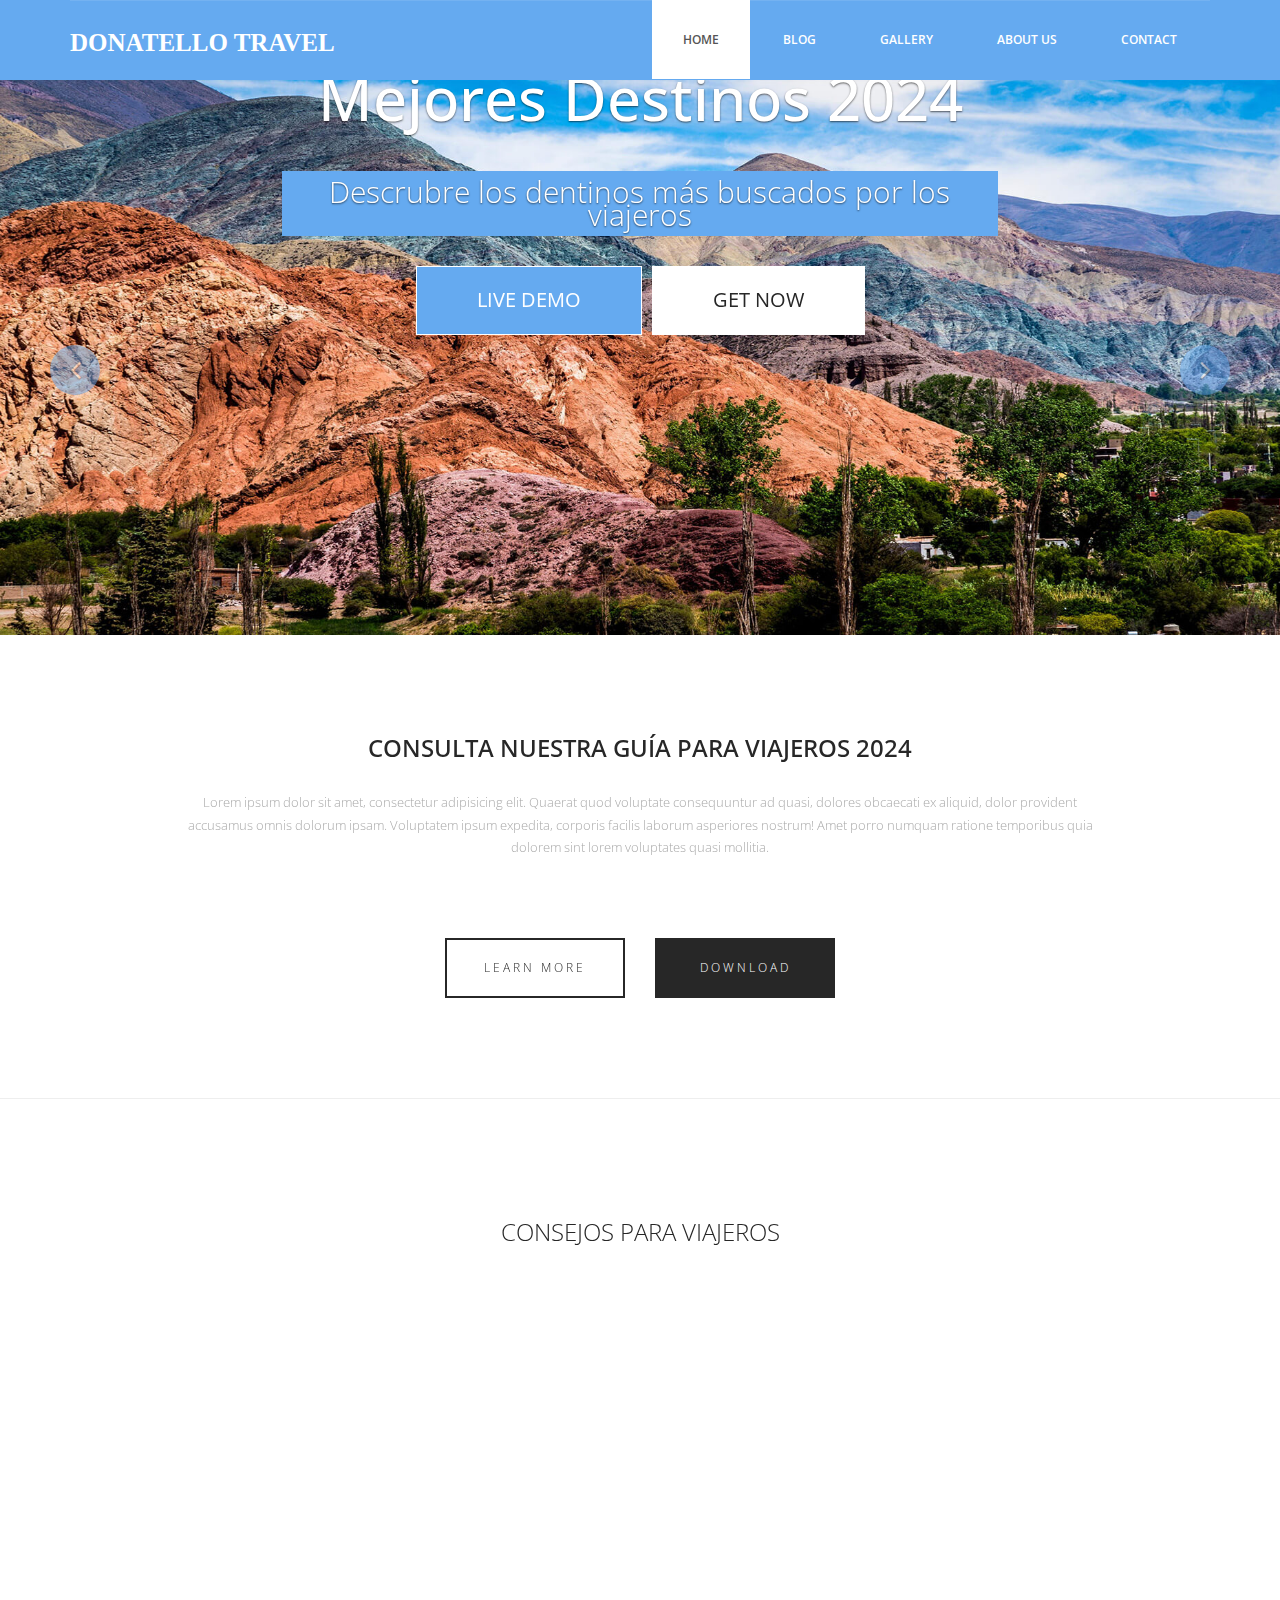
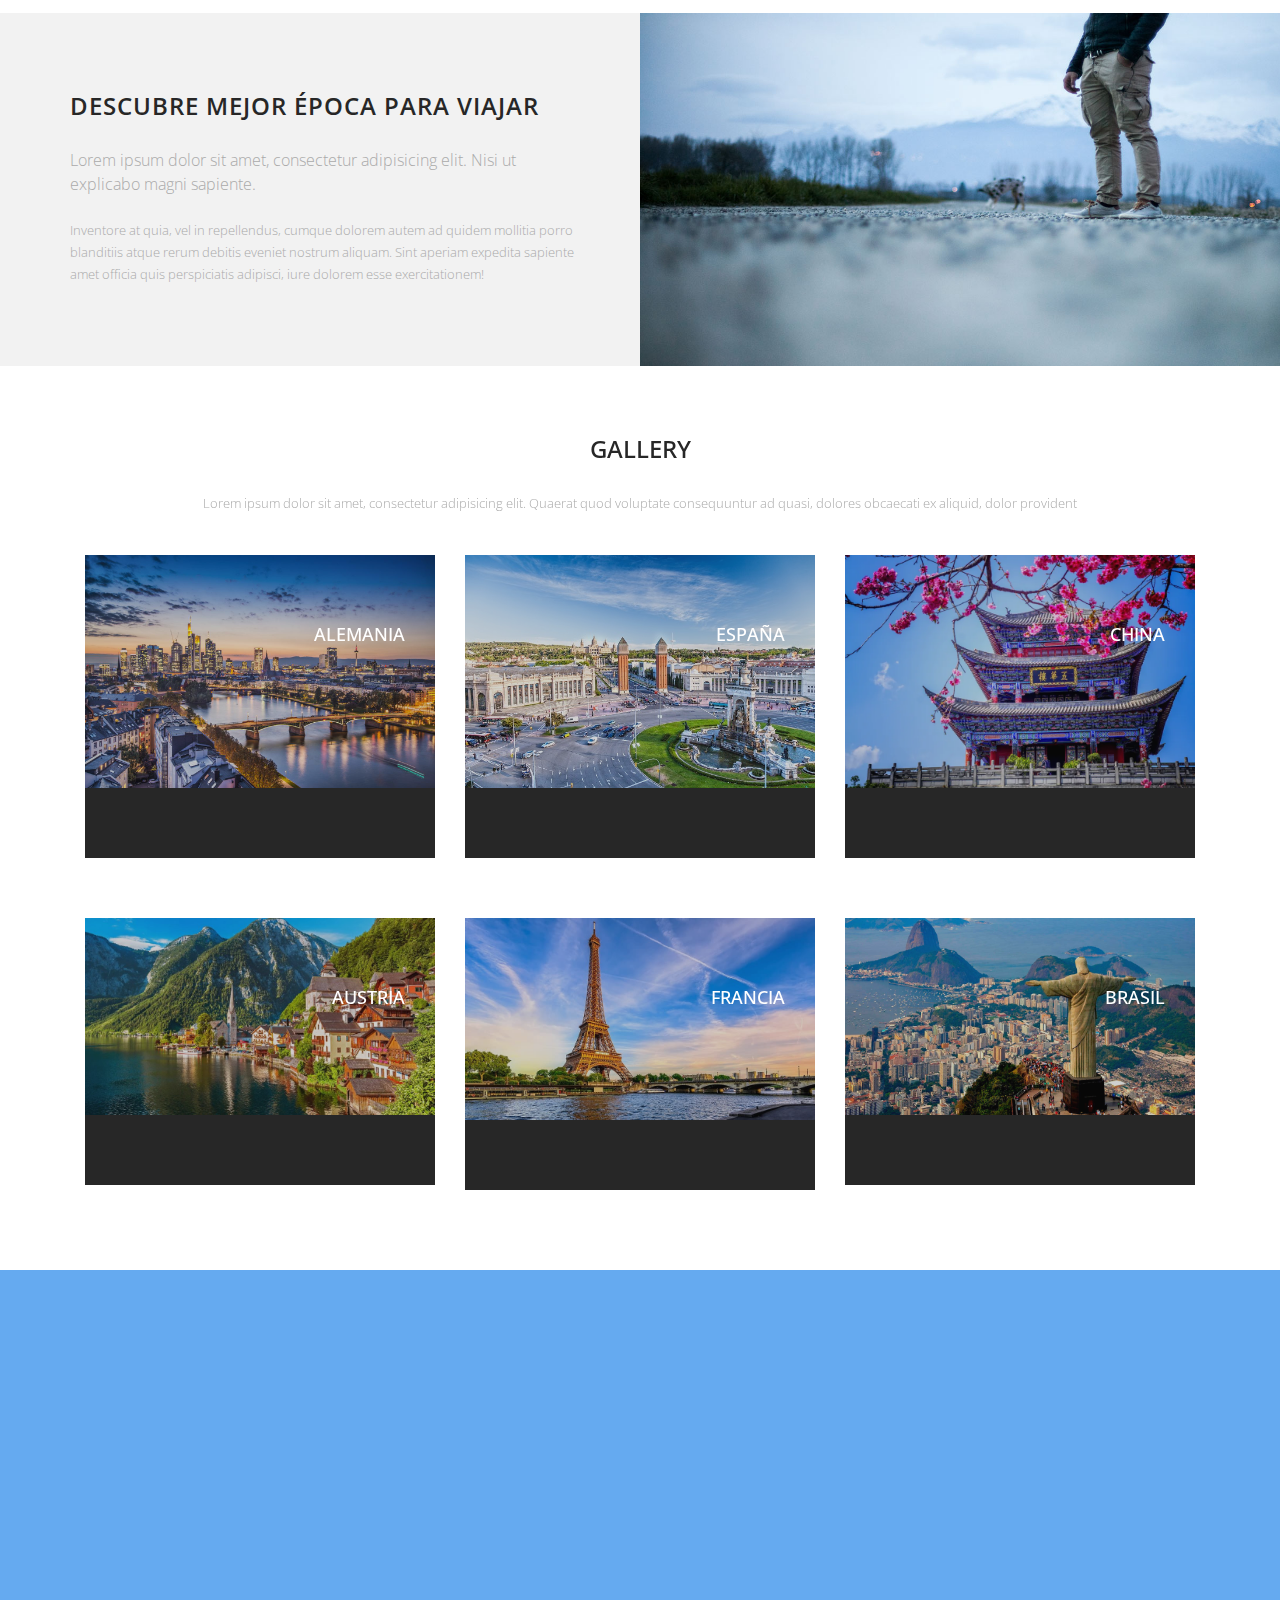
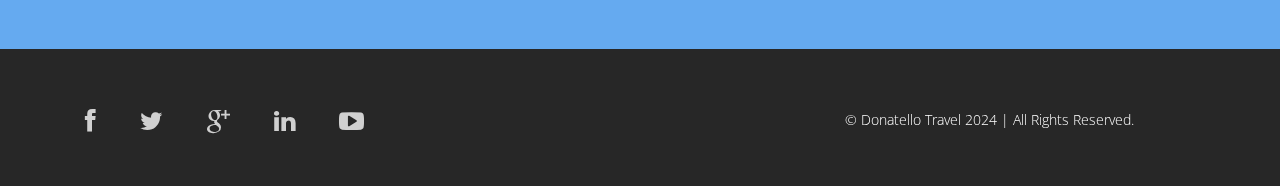
==== index.html @ 8e0e78d2 "subo proyecto" ====
<!DOCTYPE html>
<html lang="en">
  <head>
    <meta charset="utf-8">
    <meta http-equiv="X-UA-Compatible" content="IE=edge">
    <meta name="viewport" content="width=device-width, initial-scale=1">
    <!-- The above 3 meta tags *must* come first in the head; any other head content must come *after* these tags -->
    <title>Donatello Travel</title>

    <!-- Bootstrap -->
    <link href="css/bootstrap.min.css" rel="stylesheet">
	<link rel="stylesheet" href="css/font-awesome.min.css">
	<link rel="stylesheet" href="css/animate.css">
	<link href="css/animate.min.css" rel="stylesheet"> 
	<link href="css/style.css" rel="stylesheet" />	
    <!-- HTML5 shim and Respond.js for IE8 support of HTML5 elements and media queries -->
    <!-- WARNING: Respond.js doesn't work if you view the page via file:// -->
    <!--[if lt IE 9]>
    <script src="https://oss.maxcdn.com/html5shiv/3.7.2/html5shiv.min.js"></script>
    <script src="https://oss.maxcdn.com/respond/1.4.2/respond.min.js"></script>
    <![endif]-->
  </head>
  <body>	
	<header id="header">
        <nav class="navbar navbar-default navbar-static-top" role="banner">
            <div class="container">
                <div class="navbar-header">
                    <button type="button" class="navbar-toggle" data-toggle="collapse" data-target=".navbar-collapse">
                        <span class="sr-only">Toggle navigation</span>
                        <span class="icon-bar"></span>
                        <span class="icon-bar"></span>
                        <span class="icon-bar"></span>
                    </button>
                   <div class="navbar-brand">
						<a href="index.html"><h1>Donatello Travel</h1></a>
					</div>
                </div>				
                <div class="navbar-collapse collapse">							
					<div class="menu">
						<ul class="nav nav-tabs" role="tablist">
							<li role="presentation"><a href="index.html" class="active">Home</a></li>
							<li role="presentation"><a href="services.html">Blog</a></li>
							<li role="presentation"><a href="gallery.html">Gallery</a></li>
							<li role="presentation"><a href="about.html">About Us</a></li>
							<li role="presentation"><a href="contact.html">Contact</a></li>						
						</ul>
					</div>
				</div>		
            </div><!--/.container-->
        </nav><!--/nav-->		
    </header><!--/header-->	
	
	<div class="slider">		
		<div id="about-slider">
			<div id="carousel-slider" class="carousel slide" data-ride="carousel">
				<!-- Indicators -->
				<ol class="carousel-indicators visible-xs">
					<li data-target="#carousel-slider" data-slide-to="0" class="active"></li>
					<li data-target="#carousel-slider" data-slide-to="1"></li>
					<li data-target="#carousel-slider" data-slide-to="2"></li>
				</ol>

				<div class="carousel-inner">
					<div class="item active">						
						<img src="img/noroeste.jpg" class="img-responsive" alt=""> 
						<div class="carousel-caption">
							<div class="wow fadeInUp" data-wow-offset="0" data-wow-delay="0.3s">								
								<h2><span>Mejores Destinos 2024</span></h2>
							</div>
							<div class="col-md-10 col-md-offset-1">
								<div class="wow fadeInUp" data-wow-offset="0" data-wow-delay="0.6s">								
									<p>Descrubre los dentinos más buscados por los viajeros</p>
								</div>
							</div>
							<div class="wow fadeInUp" data-wow-offset="0" data-wow-delay="0.9s">								
								<form class="form-inline">
									<div class="form-group">
										<button type="livedemo" name="Live Demo" class="btn btn-primary btn-lg" required="required">Live Demo</button>
									</div>
									<div class="form-group">
										<button type="getnow" name="Get Now" class="btn btn-primary btn-lg" required="required">Get Now</button>
									</div>
								</form>
							</div>
						</div>
				    </div>
			
				    <div class="item">
						<img src="img/patagonia.jpg" class="img-responsive" alt=""> 
						<div class="carousel-caption">
							<div class="wow fadeInUp" data-wow-offset="0" data-wow-delay="1.0s">								
								<h2>Descubre Nuevas Aventuras</h2>
							</div>
							<div class="col-md-10 col-md-offset-1">
								<div class="wow fadeInUp" data-wow-offset="0" data-wow-delay="0.6s">								
									<p>Suma nuevas experiencias en este 2024</p>
								</div>
							</div>
							<div class="wow fadeInUp" data-wow-offset="0" data-wow-delay="1.6s">								
								<form class="form-inline">
									<div class="form-group">
										<button type="livedemo" name="purchase" class="btn btn-primary btn-lg" required="required">Live Demo</button>
									</div>
									<div class="form-group">
										<button type="getnow" name="subscribe" class="btn btn-primary btn-lg" required="required">Get Now</button>
									</div>
								</form>
							</div>
						</div>
				    </div> 
				    <div class="item">
						<img src="img/mesopotamia.jpg" class="img-responsive" alt=""> 
						<div class="carousel-caption">
							<div class="wow fadeInUp" data-wow-offset="0" data-wow-delay="0.3s">								
								<h2>Pasajes Baratos</h2>
							</div>
							<div class="col-md-10 col-md-offset-1">
								<div class="wow fadeInUp" data-wow-offset="0" data-wow-delay="0.6s">								
									<p>Encuentra los pasajes más baratos</p>
								</div>
							</div>
							<div class="wow fadeInUp" data-wow-offset="0" data-wow-delay="0.9s">								
								<form class="form-inline">
									<div class="form-group">
										<button type="livedemo" name="purchase" class="btn btn-primary btn-lg" required="required">Live Demo</button>
									</div>
									<div class="form-group">
										<button type="getnow" name="subscribe" class="btn btn-primary btn-lg" required="required">Get Now</button>
									</div>
								</form>
							</div>
						</div>
				    </div> 
				</div>
				
				<a class="left carousel-control hidden-xs" href="#carousel-slider" data-slide="prev">
					<i class="fa fa-angle-left"></i> 
				</a>
				
				<a class=" right carousel-control hidden-xs"href="#carousel-slider" data-slide="next">
					<i class="fa fa-angle-right"></i> 
				</a>
			</div> <!--/#carousel-slider-->
		</div><!--/#about-slider-->
	</div><!--/#slider-->
	
	<div class="about">
		<div class="container">
			<div class="text-center">
				<h2>Consulta nuestra Guía para viajeros 2024</h2>
				<div class="col-md-10 col-md-offset-1">
					<p>Lorem ipsum dolor sit amet, consectetur adipisicing elit. Quaerat quod voluptate consequuntur ad quasi, 
					dolores obcaecati ex aliquid, dolor provident accusamus omnis dolorum ipsam. Voluptatem ipsum expedita, corporis facilis laborum asperiores nostrum! 
					Amet porro numquam ratione temporibus quia dolorem sint lorem voluptates quasi mollitia.</p>
				</div>
		
				<div class="col-md-6 col-sm-6 col-xs-6">
					<div class="btn-gamp"><a href="#">Learn More</a></div>
				</div>
				<div class="col-md-6 col-sm-6 col-xs-6">
					<div class="gamp-btn"><a href="#">download</a></div>
				</div>
				
			</div>	
		</div>			
	</div>
	<hr>
	
	<div class="services">
		<div class="container">
			<div class="text-center">
				<h2>Consejos para Viajeros</h2>
			</div>
			<div class="col-md-3 wow fadeInDown" data-wow-duration="1000ms" data-wow-delay="300ms">
				<i class="fa fa-heart-o"></i>
				<h3>Cómo Viajar Barato</h3>
				<p>Lorem ipsum dolor sit amet, consectetur adipisicing elit. Nostrum nam numquam voluptates cumque inventore, quibusdam corporis consequatur amet.</p>
			</div>
			<div class="col-md-3 wow fadeInDown" data-wow-duration="1000ms" data-wow-delay="600ms">
				<i class="fa fa-cloud"></i>
				<h3>Organizar Mi Viaje</h3>
				<p>Lorem ipsum dolor sit amet, consectetur adipisicing elit. Nostrum nam numquam voluptates cumque inventore, quibusdam corporis consequatur amet.</p>
			</div>
			<div class="col-md-3 wow fadeInDown" data-wow-duration="1000ms" data-wow-delay="900ms">
				<i class="fa fa-book"></i>	
				<h3>Pasajes Baratos 2024</h3>
				<p>Lorem ipsum dolor sit amet, consectetur adipisicing elit. Nostrum nam numquam voluptates cumque inventore, quibusdam corporis consequatur amet.</p>
			</div>
			<div class="col-md-3 wow fadeInDown" data-wow-duration="1000ms" data-wow-delay="1200ms">
				<i class="fa fa-gear"></i>	
				<h3>Destinos Más Buscados</h3>
				<p>Lorem ipsum dolor sit amet, consectetur adipisicing elit. Nostrum nam numquam voluptates cumque inventore, quibusdam corporis consequatur amet.</p>
			</div>
		</div>			
	</div>
	
	<section class="action">
		<div class="container">
			<div class="left-text hidden-xs">
				<h4>Descubre mejor época para viajar</h4>
				<p><em>Lorem ipsum dolor sit amet, consectetur adipisicing elit. Nisi ut explicabo magni sapiente.</em><br><br>Inventore at quia, vel in repellendus, cumque dolorem autem ad quidem mollitia porro blanditiis atque rerum debitis eveniet nostrum aliquam. Sint aperiam expedita sapiente amet officia quis perspiciatis adipisci, iure dolorem esse exercitationem!</p>
			</div>
			<div class="right-image hidden-xs"></div>
		</div>
	</section>
	
	<div class="gallery">
		<div class="text-center">
			<h2>Gallery</h2>
			<p>Lorem ipsum dolor sit amet, consectetur adipisicing elit. Quaerat quod voluptate consequuntur ad quasi, dolores obcaecati ex aliquid, dolor provident </p>
		</div>
		<div class="container">		
			<div class="col-md-4">
				<figure class="effect-marley">
					<img src="img/alemania.jpg" alt="" class="img-responsive"/>
					<figcaption>
						<h4>Alemania</h4>
						<p>Lorem ipsum dolor sit amet, consectetur adipisicing elit.</p>				
					</figcaption>			
				</figure>
			</div>
			<div class="col-md-4">
				<figure class="effect-marley">
					<img src="img/españa.jpeg" alt="" class="img-responsive"/>
					<figcaption>
						<h4>España</h4>
						<p>Lorem ipsum dolor sit amet, consectetur adipisicing elit.</p>				
					</figcaption>			
				</figure>
			</div>
			<div class="col-md-4">
				<figure class="effect-marley">
					<img src="img/china.jpg" alt="" class="img-responsive"/>
					<figcaption>
						<h4>China</h4>
						<p>Lorem ipsum dolor sit amet, consectetur adipisicing elit.</p>				
					</figcaption>			
				</figure>
			</div>
		</div>
		
		<div class="container">
			<div class="col-md-4">
				<figure class="effect-marley">
					<img src="img/austria.jpg" alt="" class="img-responsive"/>
					<figcaption>
						<h4>Austria</h4>
						<p>Lorem ipsum dolor sit amet, consectetur adipisicing elit.</p>				
					</figcaption>			
				</figure>
			</div>
			<div class="col-md-4">
				<figure class="effect-marley">
					<img src="img/francia.jpg" alt="" class="img-responsive"/>
					<figcaption>
						<h4>Francia</h4>
						<p>Lorem ipsum dolor sit amet, consectetur adipisicing elit.</p>				
					</figcaption>			
				</figure>
			</div>
			<div class="col-md-4">
				<figure class="effect-marley">
					<img src="img/brasil.jpg" alt="" class="img-responsive"/>
					<figcaption>
						<h4>Brasil</h4>
						<p>Lorem ipsum dolor sit amet, consectetur adipisicing elit.</p>				
					</figcaption>			
				</figure>
			</div>
		</div>
	</div>
		
	<footer>
		<div class="container">
			<div class="col-md-4 wow fadeInDown" data-wow-duration="1000ms" data-wow-delay="300ms">
				<h4>About Us</h4>
				<p>Donatello Travel is tellus ac cursus commodo, mauesris condime ntum nibh, ut fermentum mas justo sitters.</p>						
				<div class="contact-info">
					<ul>
						<li><i class="fa fa-home fa"></i>España 1674, Rosario, Argentina </li>
						<li><i class="fa fa-phone fa"></i> +54 341 5874312</li>
						<li><i class="fa fa-envelope fa"></i> info@travel.com</li>
					</ul>
				</div>
			</div>
			
			<div class="col-md-4 wow fadeInDown" data-wow-duration="1000ms" data-wow-delay="600ms">				
				<div class="text-center">
					<h4>Photo Gallery</h4>
					<ul class="sidebar-gallery">
						<li><a href="#"><img src="img/gallery1.png" alt="" /></a></li>
						<li><a href="#"><img src="img/gallery2.png" alt="" /></a></li>
						<li><a href="#"><img src="img/gallery3.png" alt="" /></a></li>
						<li><a href="#"><img src="img/gallery4.png" alt="" /></a></li>
						<li><a href="#"><img src="img/gallery5.png" alt="" /></a></li>
						<li><a href="#"><img src="img/gallery6.png" alt="" /></a></li>					
					</ul>
				</div>
			</div>
			
			<div class="col-md-4 wow fadeInDown" data-wow-duration="1000ms" data-wow-delay="900ms">				
				<div class="">
					<h4>Newsletter Registration</h4>
					<p>Subscribe today to receive the latest Donatello Travel news via email. You may unsubscribe from this service at any time</p>
					<div class="btn-gamp">		
						<input type="email" class="form-control" id="exampleInputEmail3" placeholder="Enter Email">
					</div>
					<div class="btn-gamp">
						<a type="submit" class="btn btn-default">Subscribe</a>
					</div>
				
			</div>
			
		</div>	
	</footer>
	
	<div class="sub-footer">
		<div class="container">
			<div class="social-icon">
				<div class="col-md-4">
					<ul class="social-network">
						<li><a href="#" class="fb tool-tip" title="Facebook"><i class="fa fa-facebook"></i></a></li>
						<li><a href="#" class="twitter tool-tip" title="Twitter"><i class="fa fa-twitter"></i></a></li>
						<li><a href="#" class="gplus tool-tip" title="Google Plus"><i class="fa fa-google-plus"></i></a></li>
						<li><a href="#" class="linkedin tool-tip" title="Linkedin"><i class="fa fa-linkedin"></i></a></li>
						<li><a href="#" class="ytube tool-tip" title="You Tube"><i class="fa fa-youtube-play"></i></a></li>
					</ul>	
				</div>
			</div>
			
			<div class="col-md-4 col-md-offset-4">
				<div class="copyright">
					&copy; Donatello Travel 2024 | All Rights Reserved.
				</div>
                <!-- 
                    All links in the footer should remain intact. 
                    Licenseing information is available at: http://bootstraptaste.com/license/
                    You can buy this theme without footer links online at: http://bootstraptaste.com/buy/?theme=Day
                -->
			</div>						
		</div>				
	</div>
	
    <!-- jQuery (necessary for Bootstrap's JavaScript plugins) -->
    <script src="js/jquery.js"></script>		
    <!-- Include all compiled plugins (below), or include individual files as needed -->
    <script src="js/bootstrap.min.js"></script>	
	<script src="js/wow.min.js"></script>
	<script>
	wow = new WOW(
	 {
	
		}	) 
		.init();
	</script>	
  </body>
</html>
---- css/style.css ----
/* ==== Google font ==== */
@import url(http://fonts.googleapis.com/css?family=Open+Sans:400,300,700,600);
@import url('font-awesome.css');
/* ==== overwrite bootstrap standard ==== */
@import url('animate.css');



body {
	font-family:'Open Sans', Arial, sans-serif;
	font-size:14px;
	font-weight:300;
	line-height:1.6em;
	color:#fff;
	background-color:#fff;
	overflow-x:hidden;
}

hi,h2,h3,h4,h5,h6 {
	color:#272727;
	line-height:1.1em;
}

p {
	color:#aaa;
	font-size:13px;
}
a {
    text-decoration:none;
    transition: all 0.1s ease-in-out;
    -moz-transition: all 0.1s ease-in-out;
    -webkit-transition: all 0.1s ease-in-out;
    -o-transition: all 0.1s ease-in-out;
    outline: none;
	color:#272727;
}
a:hover {
	text-decoration: none;
	color:#aaa;	
	}

.btn {
	border-radius:0;
	margin-top:10px;
	background-color: #65AAF0;
	text-transform:uppercase;
	border-color:#fff;
	font-size:14px;
}

.btn:hover {
	background-color: #fff;
	border-color:#f2f2f2;
	color:#272727;	
}
	
/*===========================
  Menu and Navigation
============================ */
.navbar-brand {
  float: left;
  height: 50px;
  padding: 15px 15px;
  font-size: 18px;
  line-height: 20px;
}

.navbar-brand h1 {
  font-family: Shadows Into Light, cursive;
	margin-top:9px;
	padding-top:5px;
	float: left;	
	font-size: 25px;	
	color:#fff;	
	text-transform:uppercase;
	font-weight:600;
}

.menu {
	font-size:12px;
	float:right;
	text-transform:uppercase;
	font-weight:600;	
}

.navbar-collapse {
  padding-right: 15px;
  padding-left: 15px;
  overflow-x: visible;
  -webkit-overflow-scrolling: touch;
  border-top: 0px solid transparent;
  -webkit-box-shadow: inset 0 1px 0 rgba(255, 255, 255, .1);
          box-shadow: inset 0 1px 0 rgba(255, 255, 255, .1);
}
.navbar-collapse.in {
  overflow-y: auto;
}

.menu ul.nav-tabs li {
	color:#fff;	
}

.nav-tabs {
	border-bottom: 0;
}
.nav-tabs > li {
	float: left;
	margin-bottom: 0;
}

.nav-tabs > li > a {	
	border-radius:0;
	color:#fff;
	padding:30px;
}

.nav-tabs > li > a:hover {
	color:#272727;
	background:#fff;	
} 

.nav-tabs > li a.active {
	color: #555;
	cursor: default;
	background-color: #fff;
	border: 1px solid #fff;
	border-bottom-color:#fff;
}

.navbar-default {
	background-color: #65AAF0;
	border-color:#65AAF0;
}

/*===========================
  slider
============================ */
.slider {
	position: relative;	
	margin-top:-20px;
}

#carousel-slider {
  position: relative;
}

#carousel-slider .carousel-indicators {
  bottom: -25px;
}

#carousel-slider .carousel-indicators li {
  border: 1px solid #ffbd20;
}

#carousel-slider a i {
	border-radius:50%;
	font-size: 30px;
	height: 50px;
	padding: 10px;
	position: absolute;
	top: 50%;
	width: 50px;
	color:#65AAF0;
	background:#65AAF0;
	color:#fff;
}

#carousel-slider a i:hover {
	background:#65AAF0;
	color:#fff;
	border: 1px solid #65AAF0;
}

#carousel-slider 
.carousel-control {
	width:inherit;
}

#carousel-slider .carousel-control.left i {
	left:50px;
	top:265px;
}

#carousel-slider .carousel-control.right i {
	right: 50px;
	top:265px;
}

.carousel-caption {
	position: absolute;
	right: 15%;
	bottom: 300px;
	font-size:40px;
	left: 15%;
	z-index: 10;
	padding-bottom: 0px;
	color: #fff;
	text-align: center;
}

.carousel-caption  h2 {
	font-size:60px;
	color: #fff;
}

.carousel-caption  h2 span {
	font-size:60px;
	color: #fff;
}

.carousel-caption  p {
	font-size:30px;
	margin-top:30px;
	margin-bottom:20px;
	color:#fff;
	padding:10px;
	background:#65AAF0;
}

.carousel-inner .form-inline .form-group button[type="livedemo"]{
	padding:20px 60px;
	font-size:20px;
	background:#65AAF0;
	color:#fff;
	border-radius:0;
	border-color:#fff;
	text-transform:uppercase;
}

.carousel-inner .form-inline .form-group button[type="livedemo"]:hover {
	color:#272727;
	opacity: 0.8;
	-webkit-transition: color 300ms, background-color 300ms;
  -moz-transition: color 300ms, background-color 300ms;
  -o-transition:  color 300ms, background-color 300ms;
  transition:  color 300ms, background-color 300ms;
}

.carousel-inner .form-inline .form-group button[type="getnow"]{
	padding:20px 60px;
	font-size:20px;
	background:#fff;
	color:#272727;
	border-radius:0;
	text-transform:uppercase;
	border: 1px solid #fff;
}

.carousel-inner .form-inline .form-group button[type="getnow"]:hover {
	color:#fff;
	border-color:#fff;
	background:#65AAF0;
	-webkit-transition: color 300ms, background-color 300ms;
  -moz-transition: color 300ms, background-color 300ms;
  -o-transition:  color 300ms, background-color 300ms;
  transition:  color 300ms, background-color 300ms;
}

.form-inline {
	margin-top:50px;	
}

/*===========================
  about
============================ */

.about {
	padding:80px 0 80px 0;
	background:#fff;
}

.about .text-center h2 {
	text-transform:uppercase;
	font-weight:550;
	font-size:24px;
}

.about .text-center p {
	margin-top:20px;
	margin-bottom:80px;
	color:#aaa;
} 

.btn-gamp a {
  float: right;
  font-size: 12px;
  text-transform: uppercase;
  letter-spacing: 3px;
  color: #272727;
  border: 2px solid #272727;
  width: 180px;
  height: 60px;
  text-align: center;
  display: inline-block;
  line-height: 56px;
}

.btn-gamp a:hover {
  opacity: 0.8;
  transition: all 0.5s;
}

.gamp-btn a {
  float: left;
  font-size: 12px;
  text-transform: uppercase;
  letter-spacing: 3px;
  background: #272727;
  color: #ffffff;
  width: 180px;
  height: 60px;
  text-align: center;
  display: inline-block;
  line-height: 60px;
}
.gamp-btn a:hover {
  color: #ffffff;
  opacity: 0.8;
  transition: all 0.5s;
}

.center span {
	color:#E8CE0E;
}

#about-us {
	margin-bottom:50px;
}

#about-us .text-center h2 {
	text-transform:uppercase;
	font-weight:550;
	font-size:24px;
	margin-bottom:30px;
}

.skill_text {
  display: block;
  margin-bottom: 60px;
  margin-top: 25px;
  overflow: hidden;
}

.sinlge-skill {
  background:#f2f2f2;
  border-radius: 100%;
  color: #FFFFFF;
  font-size: 22px;
  font-weight: bold;
  height: 200px;
  position: relative;
  width: 200px;
  text-transform: uppercase;
  overflow: hidden;
  margin: 30px 0;
}

.sinlge-skill p em {
  color: #FFFFFF;
  font-size: 38px;
}

.sinlge-skill p {
  line-height: 1;
   color: #FFFFFF;
}

.joomla-skill, 
.html-skill, 
.css-skill, 
.wp-skill {
  position: absolute;
  height: 100%;
  bottom: 0;
  width:100%;
  border-radius: 100%;
  padding: 70px 0;
  text-align: center;
}

.joomla-skill {
  background: rgb(242,242,242); /* Old browsers */
  background: -moz-linear-gradient(top, rgba(242,242,242,1) 0%, rgba(242,242,242,1) 28%, rgba(45,125,164,1) 28%); /* FF3.6+ */
  background: -webkit-gradient(linear, left top, left bottom, color-stop(0%,rgba(242,242,242,1)), color-stop(28%,rgba(242,242,242,1)), color-stop(28%,rgba(45,125,164,1))); /* Chrome,Safari4+ */
  background: -webkit-linear-gradient(top, rgba(242,242,242,1) 0%,rgba(242,242,242,1) 28%,rgba(45,125,164,1) 28%); /* Chrome10+,Safari5.1+ */
  background: -o-linear-gradient(top, rgba(242,242,242,1) 0%,rgba(242,242,242,1) 28%,rgba(45,125,164,1) 28%); /* Opera 11.10+ */
  background: -ms-linear-gradient(top, rgba(242,242,242,1) 0%,rgba(242,242,242,1) 28%,rgba(45,125,164,1) 28%); /* IE10+ */
  background: linear-gradient(to bottom, rgba(242,242,242,1) 0%,rgba(242,242,242,1) 28%,rgba(45,125,164,1) 28%); /* W3C */
  filter: progid:DXImageTransform.Microsoft.gradient( startColorstr='#f2f2f2', endColorstr='#2d7da4',GradientType=0 ); /* IE6-9 */    
}

.html-skill {
  background: rgb(242,242,242); /* Old browsers */
  background: -moz-linear-gradient(top, rgba(242,242,242,1) 0%, rgba(242,242,242,1) 9%, rgba(106,164,47,1) 9%); /* FF3.6+ */
  background: -webkit-gradient(linear, left top, left bottom, color-stop(0%,rgba(242,242,242,1)), color-stop(9%,rgba(242,242,242,1)), color-stop(9%,rgba(106,164,47,1))); /* Chrome,Safari4+ */
  background: -webkit-linear-gradient(top, rgba(242,242,242,1) 0%,rgba(242,242,242,1) 9%,rgba(106,164,47,1) 9%); /* Chrome10+,Safari5.1+ */
  background: -o-linear-gradient(top, rgba(242,242,242,1) 0%,rgba(242,242,242,1) 9%,rgba(106,164,47,1) 9%); /* Opera 11.10+ */
  background: -ms-linear-gradient(top, rgba(242,242,242,1) 0%,rgba(242,242,242,1) 9%,rgba(106,164,47,1) 9%); /* IE10+ */
  background: linear-gradient(to bottom, rgba(242,242,242,1) 0%,rgba(242,242,242,1) 9%,rgba(106,164,47,1) 9%); /* W3C */
  filter: progid:DXImageTransform.Microsoft.gradient( startColorstr='#f2f2f2', endColorstr='#6aa42f',GradientType=0 ); /* IE6-9 */
}

.css-skill {
  background: rgb(242,242,242); /* Old browsers */
  background: -moz-linear-gradient(top, rgba(242,242,242,1) 0%, rgba(242,242,242,1) 32%, rgba(255,189,32,1) 32%); /* FF3.6+ */
  background: -webkit-gradient(linear, left top, left bottom, color-stop(0%,rgba(242,242,242,1)), color-stop(32%,rgba(242,242,242,1)), color-stop(32%,rgba(255,189,32,1))); /* Chrome,Safari4+ */
  background: -webkit-linear-gradient(top, rgba(242,242,242,1) 0%,rgba(242,242,242,1) 32%,rgba(255,189,32,1) 32%); /* Chrome10+,Safari5.1+ */
  background: -o-linear-gradient(top, rgba(242,242,242,1) 0%,rgba(242,242,242,1) 32%,rgba(255,189,32,1) 32%); /* Opera 11.10+ */
  background: -ms-linear-gradient(top, rgba(242,242,242,1) 0%,rgba(242,242,242,1) 32%,rgba(255,189,32,1) 32%); /* IE10+ */
  background: linear-gradient(to bottom, rgba(242,242,242,1) 0%,rgba(242,242,242,1) 32%,rgba(255,189,32,1) 32%); /* W3C */
  filter: progid:DXImageTransform.Microsoft.gradient( startColorstr='#f2f2f2', endColorstr='#ffbd20',GradientType=0 ); /* IE6-9 */
}

.wp-skill {
  background: rgb(242,242,242); /* Old browsers */
  background: -moz-linear-gradient(top, rgba(242,242,242,1) 0%, rgba(242,242,242,1) 19%, rgba(219,54,21,1) 19%); /* FF3.6+ */
  background: -webkit-gradient(linear, left top, left bottom, color-stop(0%,rgba(242,242,242,1)), color-stop(19%,rgba(242,242,242,1)), color-stop(19%,rgba(219,54,21,1))); /* Chrome,Safari4+ */
  background: -webkit-linear-gradient(top, rgba(242,242,242,1) 0%,rgba(242,242,242,1) 19%,rgba(219,54,21,1) 19%); /* Chrome10+,Safari5.1+ */
  background: -o-linear-gradient(top, rgba(242,242,242,1) 0%,rgba(242,242,242,1) 19%,rgba(219,54,21,1) 19%); /* Opera 11.10+ */
  background: -ms-linear-gradient(top, rgba(242,242,242,1) 0%,rgba(242,242,242,1) 19%,rgba(219,54,21,1) 19%); /* IE10+ */
  background: linear-gradient(to bottom, rgba(242,242,242,1) 0%,rgba(242,242,242,1) 19%,rgba(219,54,21,1) 19%); /* W3C */
  filter: progid:DXImageTransform.Microsoft.gradient( startColorstr='#f2f2f2', endColorstr='#db3615',GradientType=0 ); /* IE6-9 */
}

.skill-wrap {
  display: block;
  overflow: hidden;
  margin: 60px 0;
}

.team .text-center h2 {
	text-transform:uppercase;
	font-weight:550;
	font-size:24px;
	margin-bottom:30px;
}

.team .text-center p {
	margin-bottom:50px;
}

.team h4 {
  margin-top: 0;
  text-transform: uppercase;
}

.team h5 {
  font-weight: 300;
}

.single-profile-top, 
.single-profile-bottom {
  font-weight: 400;
  line-height: 24px;
}

.single-profile-top, 
.single-profile-bottom  {
  border: 1px solid #ddd;
  padding: 15px;
  position: relative;
}

.media_image {
  margin-bottom: 10px;
}

.team .btn {
  background:transparent;
  font-size: 12px;
  font-weight: 300;
  margin-bottom: 3px;
  padding: 1px 5px;
  text-transform: uppercase;
  border:1px solid#ddd;
  margin-right: 3px;
}


ul.social_icons,
ul.tag {
  list-style: none;
  padding: 0;
  margin: 10px 0;
  display: block;
}

ul.social_icons li,
ul.tag li {
  display: inline-block;
  margin-right: 5px;
}

ul.social_icons li  a i{
  border-radius: 50%;
  color: #FFFFFF;
  height: 25px;
  line-height: 25px;
  font-size: 12px;
  padding: 0;
  text-align: center;
  width: 25px;
  opacity:.8;
}

.team .social_icons .fa-facebook:hover, 
.team .social_icons .fa-twitter:hover, 
.team .social_icons .fa-google-plus:hover {
  transform: rotate(360deg);
  -ms-transform:rotate(360deg);
  -webkit-transform:rotate(360deg); 
  transition-duration:2s;
  transition-property: all;
  transition-timing-function: ease;
  opacity:1;
  transition: all 0.9s ease 0s;
  -moz-transition: all 0.9s ease 0s;
  -webkit-transition: all 0.9s ease 0s;
  -o-transition: all 0.9s ease 0s;
}

.team .social_icons .fa-facebook {
  background: #0182c4;
}

.team .social_icons .fa-twitter {
  background: #20B8FF
}

.team .social_icons .fa-google-plus {
  background: #D34836
}


.team-bar .first-one-arrow {
  float: left;
  margin-right: 30px;
  width: 2%;
}

.team-bar .first-arrow {
  float: left;
  margin-left: 5px;
  margin-right: 35px;
  width: 22%;
}

.team-bar .second-arrow {
  float: left;
  margin-left: 5px;
  width: 21%;
}

.team-bar .third-arrow {
  float: left;
  margin-left: 40px;
  margin-right: 12px;
  width: 22%;
}

.team-bar .fourth-arrow {
  float: left;
  margin-left: 25px;
  width: 20%;
}

.team-bar .first-one-arrow hr {
  border-bottom: 1px solid #2D7DA4;
  border-top: 1px solid #2D7DA4;
 }

.team-bar .first-arrow hr {
  border-bottom: 1px solid #2D7DA4;
  border-top: 1px solid #2D7DA4;
 }

.team-bar .second-arrow hr {
  border-bottom: 1px solid #6aa42f;
  border-top: 1px solid #6aa42f;
}

.team-bar .third-arrow hr {
  border-bottom: 1px solid #FFBD20;
  border-top: 1px solid #FFBD20;

}

.team-bar .fourth-arrow hr {
  border-bottom: 1px solid #db3615;
  border-top: 1px solid #db3615;
}

.team-bar {
  margin-bottom: 15px;
  margin-top: 30px;
  position: relative;
}

.team-bar i {
  border-radius: 50%;
  color: #FFFFFF;
  display: block;
  height: 24px;
  line-height: 24px;
  margin-top: -32px;
  overflow: hidden;
  padding: 0;
  text-align: center;
  width: 24px;
  position: absolute;
}

.team-bar .first-arrow .fa-angle-up {
  background:#2D7DA4;
  margin-left:-33px
 }

.team-bar .second-arrow .fa-angle-down {
  background:#6AA42F;
  margin-left: -33px;
}

.team-bar .third-arrow .fa-angle-up {
  background:#FFBD20;
  margin-left: -32px;
}

.team-bar .fourth-arrow .fa-angle-down {
  background:#db3615;
  margin-left: -32px;
}

.team .single-profile-top:before, 
.team .single-profile-top:after {
  content: "";
  position: absolute;
  width: 0;
  height: 0;
  border-style: solid;
}

.team .single-profile-top:before {
  left:26px;
  bottom: -20px;
  border-width: 10px;
  border-color:#fff transparent transparent transparent;
  z-index: 1;
}

.team .single-profile-top:after {
  left: 25px;
  bottom: -22px;
  border-style: solid;
  border-width: 11px;
  border-color:#ddd transparent transparent transparent;
  z-index: 0;
}

.team .single-profile-bottom:before,
.team .single-profile-bottom:after {
  position: absolute;
  content:"";
  width: 0;
  height: 0;
  border-style: solid;
}

.team .single-profile-bottom:before {
  left:30px;
  top: -20px;
  border-width: 10px;
  border-color: transparent transparent #fff transparent;
  z-index: 1;
}

.team .single-profile-bottom:after {
  left: 29px;
  top: -22px;
  border-style: solid;
  border-width: 11px;
  border-color: transparent transparent #DDD transparent;
  z-index: 0;
}

/*===========================
  services
============================ */

.services {
	padding:80px 0 80px 0;
}

.services .text-center h2 {
	font-weight:300;
	text-transform:uppercase;
	text-shadow:none;
	margin-bottom:50px;
	font-size:24px;
}

.services i {
	margin-top:20px;
	margin-bottom:10px;
	font-size:50px;
	color:#ddd;
}

.services h3 {
	margin-bottom:20px;
	font-size: 16px;
	font-weight: 600;
	text-transform: uppercase;
	letter-spacing: 1px;
 }

/*===========================
  gallery
============================ */

.gallery {
	padding:50px;
}

.gallery .text-center h2 {
	text-transform:uppercase;
	font-weight:550;
	font-size:24px;
	margin-bottom:30px;
}

.gallery figure {
	position: relative;	
	margin-top:30px;
	margin-bottom:30px;
	background: #272727;
	text-align: center;
	cursor: pointer;
}

.gallery figure img {
	position: relative;
	display: block;
	opacity: 0.8;
}

.gallery figure figcaption {
	padding: 2em;
	color: #fff;
	text-transform: uppercase;
	font-size: 1.25em;
	-webkit-backface-visibility: hidden;
	backface-visibility: hidden;
}

.gallery figure figcaption::before,
.gallery figure figcaption::after {
	pointer-events: none;
}

/*---------------*/
/***** Marley *****/
/*---------------*/

figure.effect-marley figcaption {
	text-align: right;
}

figure.effect-marley h4,
figure.effect-marley p {
	position: absolute;
	right: 30px;
	left: 30px;
	padding: 10px 0;
}


figure.effect-marley p {
	bottom: 30px;
	color:#fff;
	line-height: 1.5;
	-webkit-transform: translate3d(0,100%,0);
	transform: translate3d(0,100%,0);
}

figure.effect-marley h4 {
	top: 30px;
	color:#fff;
	-webkit-transition: -webkit-transform 0.35s;
	transition: transform 0.35s;
	-webkit-transform: translate3d(0,20px,0);
	transform: translate3d(0,20px,0);
}

figure.effect-marley:hover h4 {
	-webkit-transform: translate3d(0,0,0);
	transform: translate3d(0,0,0);
}

figure.effect-marley h4::after {
	position: absolute;
	top: 100%;
	left: 0;
	width: 100%;
	height: 4px;
	background: #fff;
	content: '';
	-webkit-transform: translate3d(0,40px,0);
	transform: translate3d(0,40px,0);
}

figure.effect-marley h4::after,
figure.effect-marley p {
	opacity: 0;
	-webkit-transition: opacity 0.35s, -webkit-transform 0.35s;
	transition: opacity 0.35s, transform 0.35s;
}

figure.effect-marley:hover h4::after,
figure.effect-marley:hover p {
	opacity: 1;
	-webkit-transform: translate3d(0,0,0);
	transform: translate3d(0,0,0);
}


.action {
  overflow: visible;
  padding: 0px;
  width: 100;
  background: #f2f2f2;
  position: relative;
}
.action .left-text {
  padding: 70px 0;
  padding-right: 60px;
  width: 50%;
}
.action .left-text h4 {
  text-transform: uppercase;
  font-size: 24px;
  font-weight: 600;
  letter-spacing: 1px;
}
.action .left-text p {
  padding-top: 20px;
}
.action .left-text em {
  font-size: 16px;
  color: #aaa;
  font-weight: 300;
  font-style: normal;
}
.action .right-image {
  position: absolute;
  top: 0;
  right: 0;
  width: 50%;
  height: 100%;
  background-size: cover;
  background-position: 0 0;
  background-repeat: no-repeat;
  background-image: url(../img/7.jpg);
}

/* --- Map --- */
.map{
	position:relative;
	margin-top:-20px;
	margin-bottom:40px;
}

.map iframe{
	width:100%;
	height:450px;
	border:none;
}

.map-grid iframe{
	width:100%;
	height:350px;
	border:none;
	margin:0 0 -5px 0;
	padding:0;
}

.contact-page{
  padding-top: 0;
  background:#fff;
  margin-bottom:30px;
}

.contact-page h2 {
	text-transform:uppercase;
	font-weight:550;
	font-size:24px;
	margin-bottom:30px;
}

.contact-page p {	
	margin-bottom:30px;
}

.contact-page .contact-form 
.form-group label {
  color: #4E4E4E;
  font-size: 16px;
  font-weight: 300;
}

.form-group .form-control {
  padding: 7px 12px;
  border-color:#f2f2f2;
  box-shadow: none;
  border-radius:0;
}

textarea#message{
   resize: none;
   padding: 10px;
   border-radius:0;
}

.contact-page .contact-wrap {
  margin-top: 20px;
}

/*===========================
  Footer
============================ */
footer {
	padding:50px;
	background:#65AAF0;
}

footer p {
	color:#fff;
}

footer h4 {
	margin-bottom:30px;
	text-transform:uppercase;
	text-shadow:none;
	font-weight:550;
	color:#272727;
}

footer .btn-gamp a {
	font-size: 12px;
	text-transform: uppercase;
	letter-spacing: 3px;
	color: #fff;
	width: 180px;
	height: 60px;
	text-align: center;
	display: inline-block;
	line-height: 45px;
	margin-right:170px;
	margin-top:20px;
	background:#272727;
	border: 1px solid #fff;
	border-radius:0px;
}

footer .btn-gamp a:hover {
	background:#fff;
	color:#272727;
	opacity: 0.8;
	transition: all 0.5s;
}

footer .btn-gamp input {
	font-size: 12px;
	text-transform: uppercase;
	letter-spacing: 3px;
	color: #272727;	
	width: 180px;
	height: 60px;
	text-align: center;
	display: inline-block;
	line-height: 56px;
	border-radius:0px;
	border: 1px solid #fff;
}

.contact-info {
	color:#fff;
}

.contact-info ul {
	list-style:none;
	padding-left: 0;
}

.contact-info ul li i {
	margin-bottom:20px;
}

.widget {
  padding-left: 0;
}

ul.sidebar-gallery {
  list-style: none;
  padding: 0;
  margin: 0;
 
}

.sidebar-gallery li {
  display: inline-block;
  margin: 0 10px 10px 0;
   border-radius:0px;
}

.sidebar-gallery li a {
  display: inline-block;
}

ul.social-network {
	list-style:none;
	margin-top:20px;	
	padding:10px;
	transition: all 0.3s ease-in-out;
  -moz-transition: all 0.3s ease-in-out;
  -webkit-transition: all 0.3s ease-in-out;
  -o-transition: all 0.3s ease-in-out;
}
.sub-footer  {
	background:#272727;
	padding:30px;
}

ul.social-network li {
	display:inline;
	margin: 0 50px;	
	font-size:25px;	
	margin-left:-10px;
}

ul.social-network li a {
	color:#d0d0d0;	
}
.social-network li:hover .fa-twitter {
  color: #00abf0;
}
.social-network li:hover .fa-facebook {
  color: #39579a;
}
.social-network li:hover .fa-google-plus {
  color: #eb8984;
}
.social-network li:hover .fa-pinterest {
  color: #c9171e; 
}
.social-network li:hover .fa-linkedin {
  color: #0077b5; 
}
.social-network li:hover .fa-youtube-play {
  color: #C84941; 
}
.social-network li:hover .fa-dribbble {
  color: #EA4C89 ; 
}
.social-network li:hover .fa-pinterest-square {
  color: #EA4B49; 
}

.copyright {
	margin-top:30px;
}

.copyright a {
	color:#fff;
	text-transform:uppercase;
	font-weight:600;
	font-size:12px;
	text-shadow:none;
}
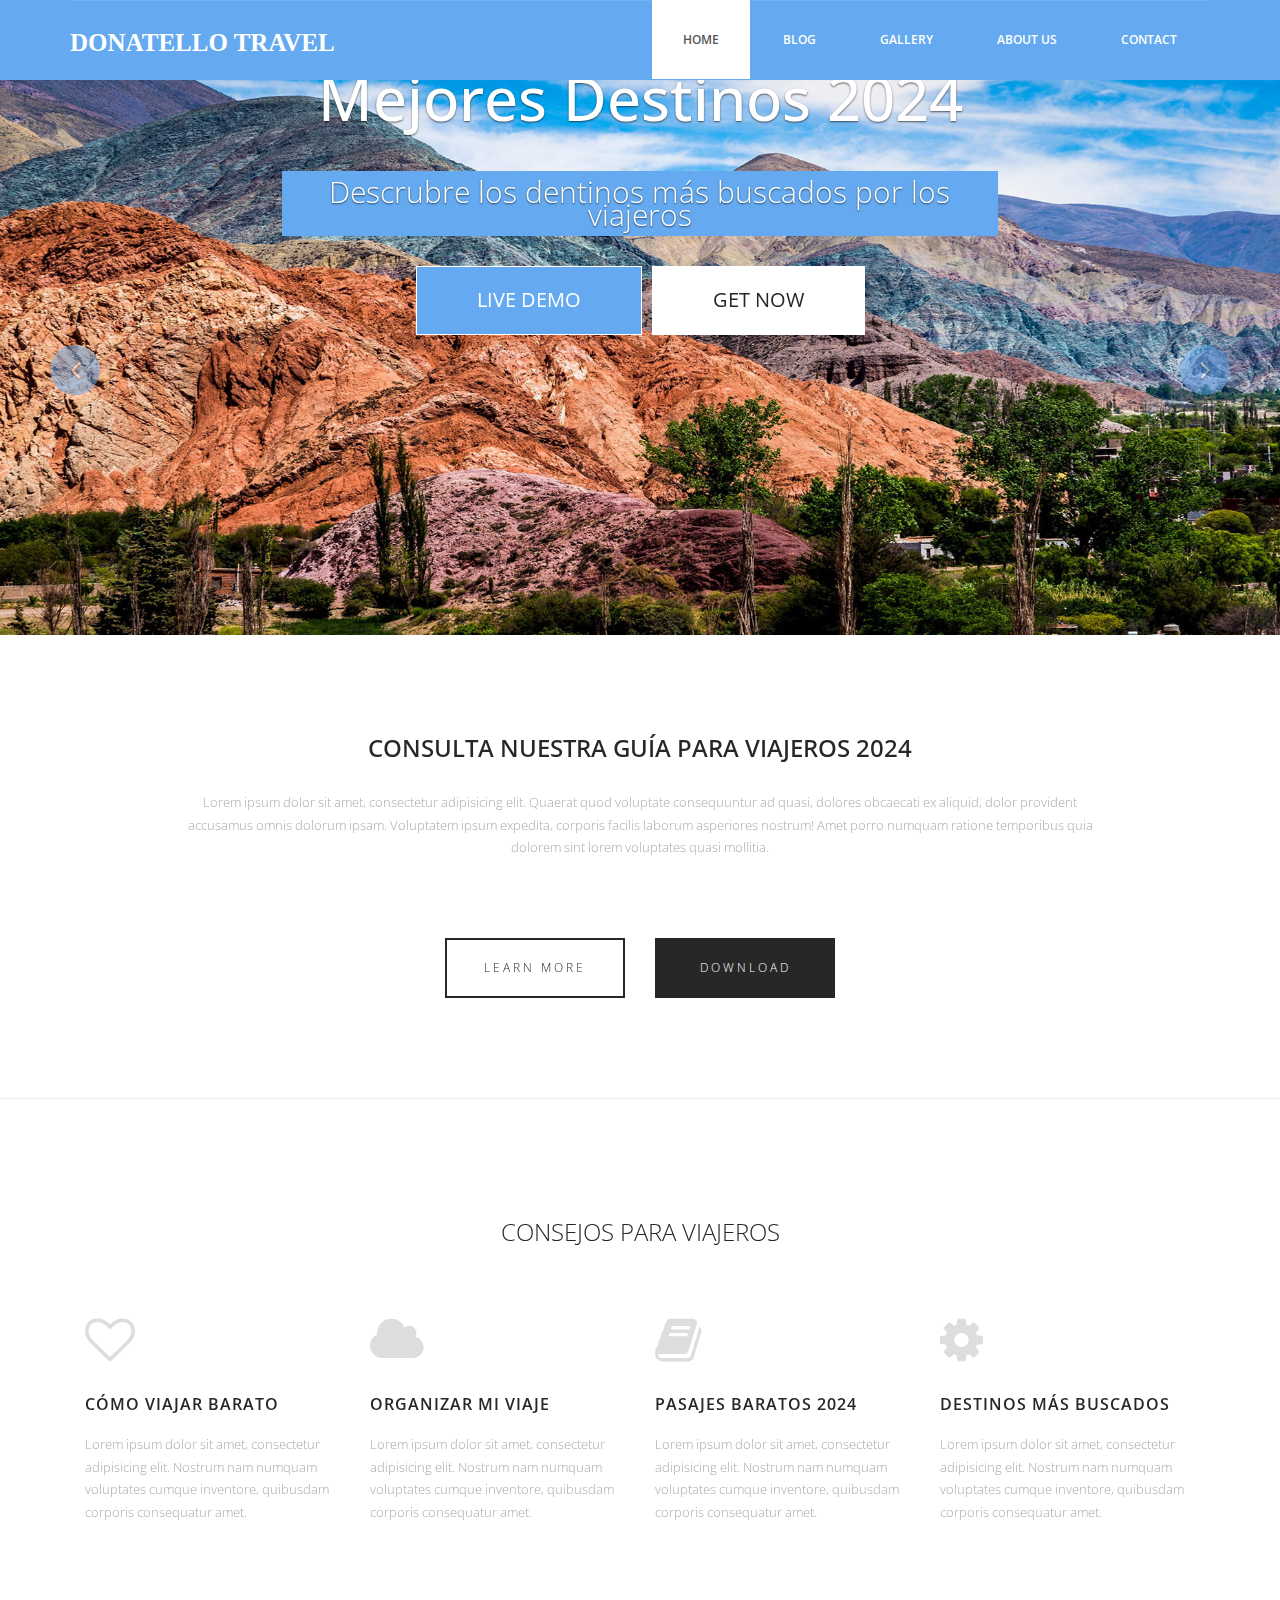
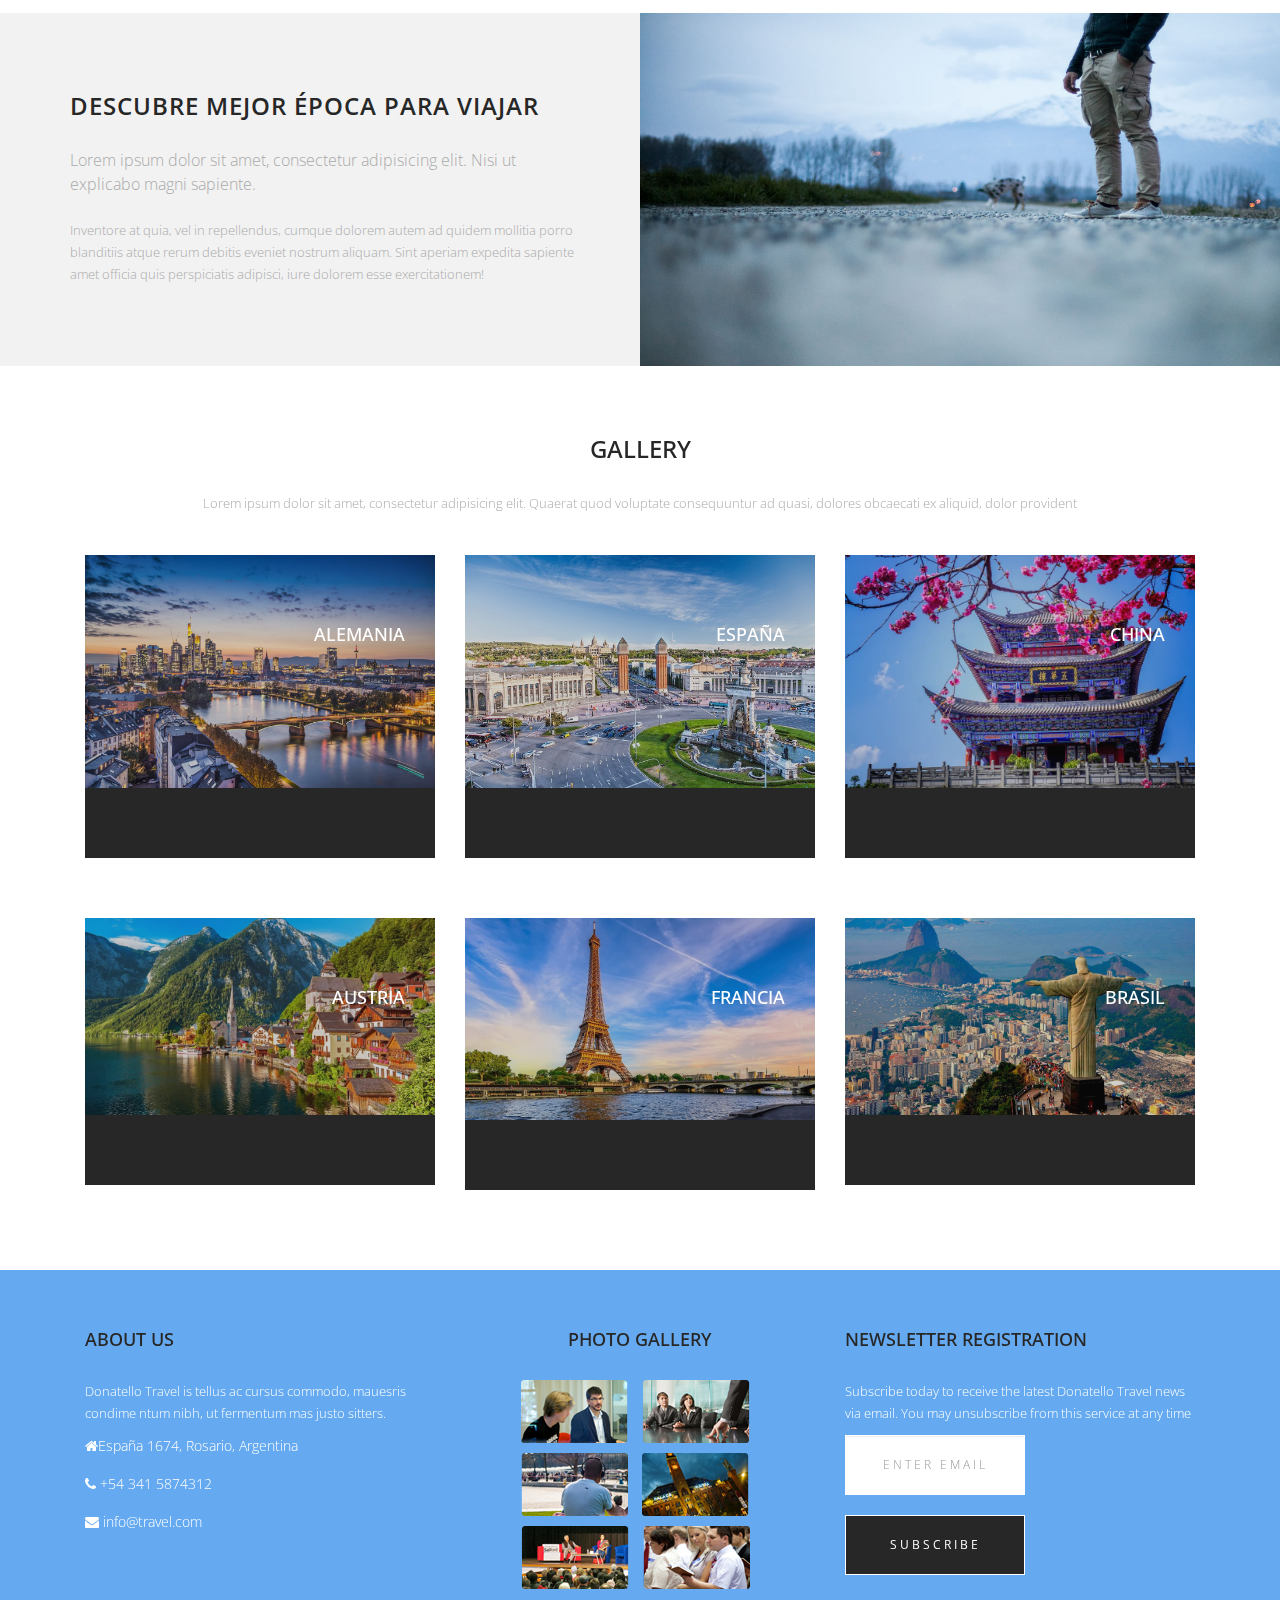
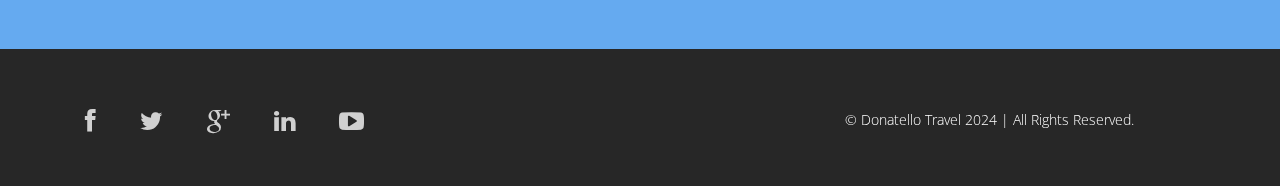
==== commit ac9c79f6: "cambios en html" ====
--- a/index.html
+++ b/index.html
@@ -319,11 +319,11 @@
 			<div class="social-icon">
 				<div class="col-md-4">
 					<ul class="social-network">
-						<li><a href="#" class="fb tool-tip" title="Facebook"><i class="fa fa-facebook"></i></a></li>
-						<li><a href="#" class="twitter tool-tip" title="Twitter"><i class="fa fa-twitter"></i></a></li>
-						<li><a href="#" class="gplus tool-tip" title="Google Plus"><i class="fa fa-google-plus"></i></a></li>
-						<li><a href="#" class="linkedin tool-tip" title="Linkedin"><i class="fa fa-linkedin"></i></a></li>
-						<li><a href="#" class="ytube tool-tip" title="You Tube"><i class="fa fa-youtube-play"></i></a></li>
+						<li><a href="https://www.facebook.com/augusto.dizanzo/" class="fb tool-tip" title="Facebook"><i class="fa fa-facebook"></i></a></li>
+						<li><a href="https://twitter.com/augustodizanzo" class="twitter tool-tip" title="Twitter"><i class="fa fa-twitter"></i></a></li>
+						<li><a href="https://www.google.com/" class="gplus tool-tip" title="Google Plus"><i class="fa fa-google-plus"></i></a></li>
+						<li><a href="https://www.linkedin.com/in/augusto-dizanzo-918482210/" class="linkedin tool-tip" title="Linkedin"><i class="fa fa-linkedin"></i></a></li>
+						<li><a href="https://www.youtube.com/" class="ytube tool-tip" title="You Tube"><i class="fa fa-youtube-play"></i></a></li>
 					</ul>	
 				</div>
 			</div>
@@ -332,11 +332,6 @@
 				<div class="copyright">
 					&copy; Donatello Travel 2024 | All Rights Reserved.
 				</div>
-                <!-- 
-                    All links in the footer should remain intact. 
-                    Licenseing information is available at: http://bootstraptaste.com/license/
-                    You can buy this theme without footer links online at: http://bootstraptaste.com/buy/?theme=Day
-                -->
 			</div>						
 		</div>				
 	</div>
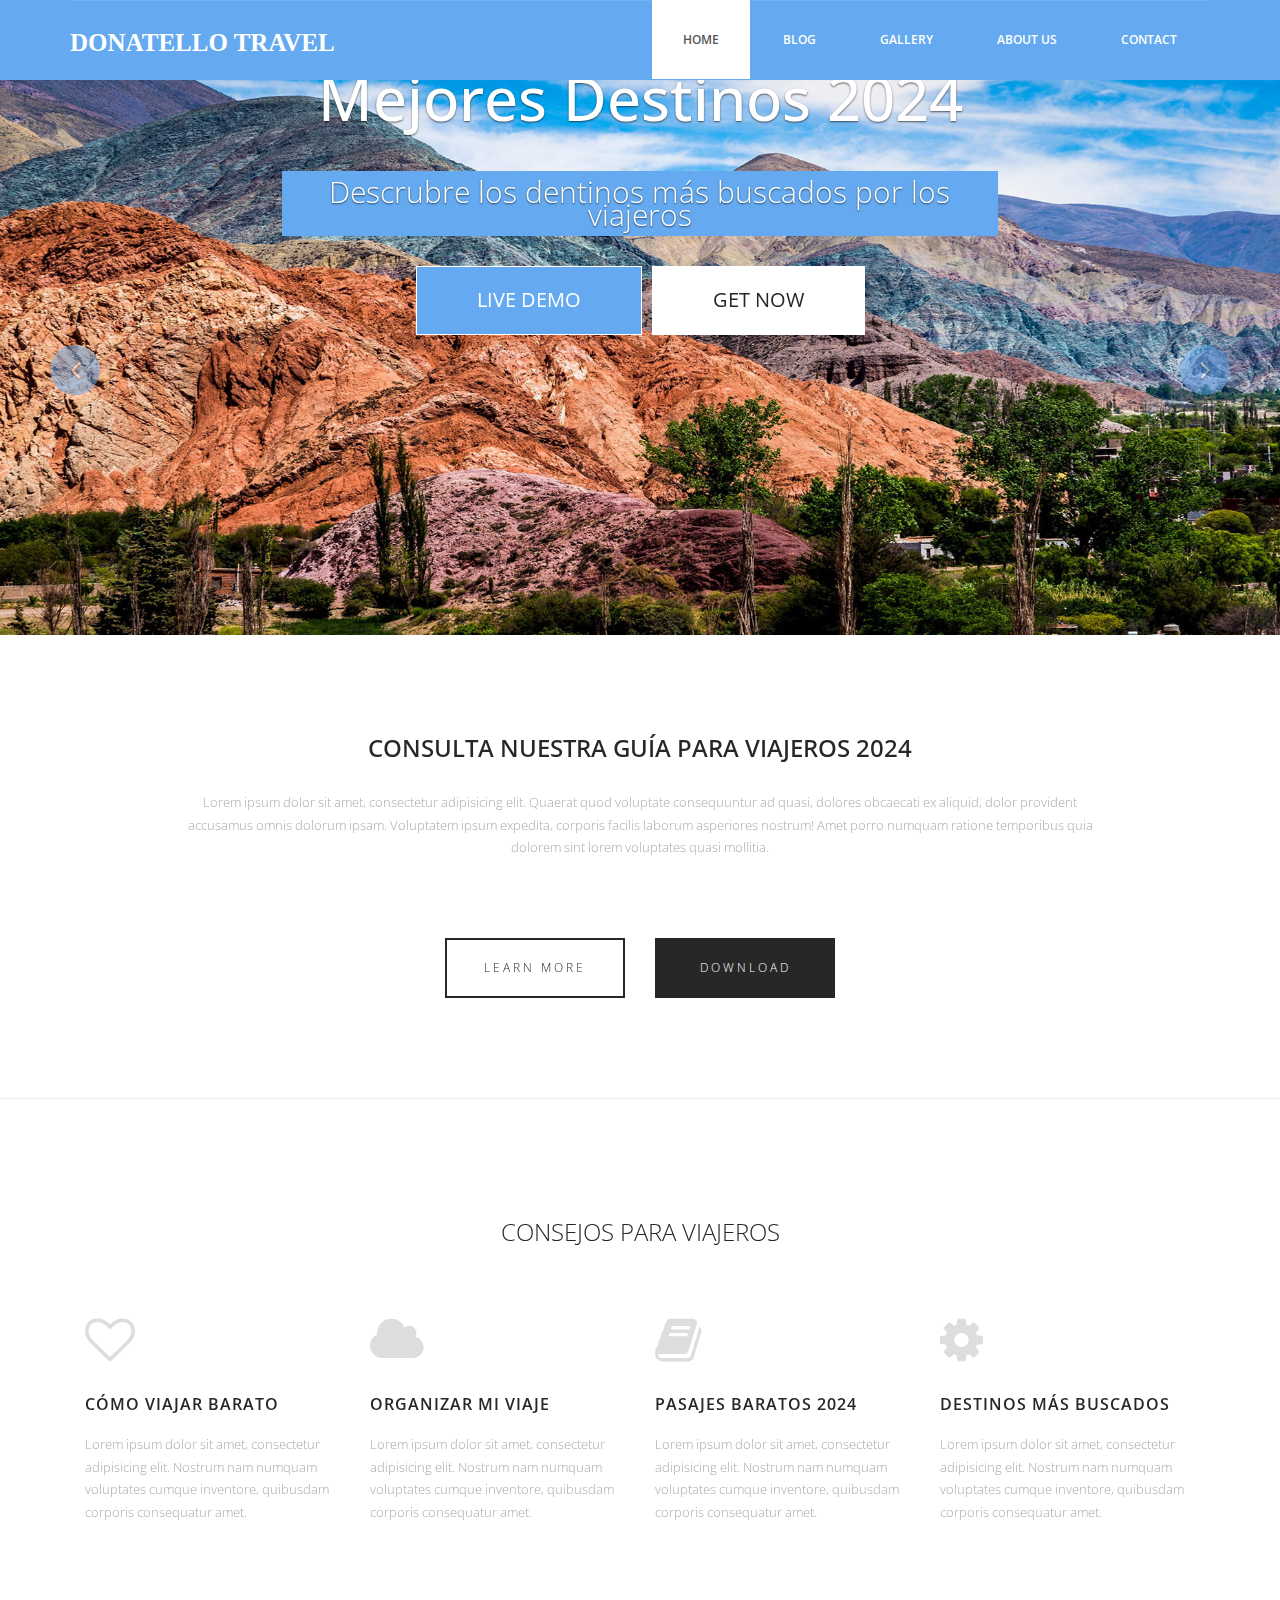
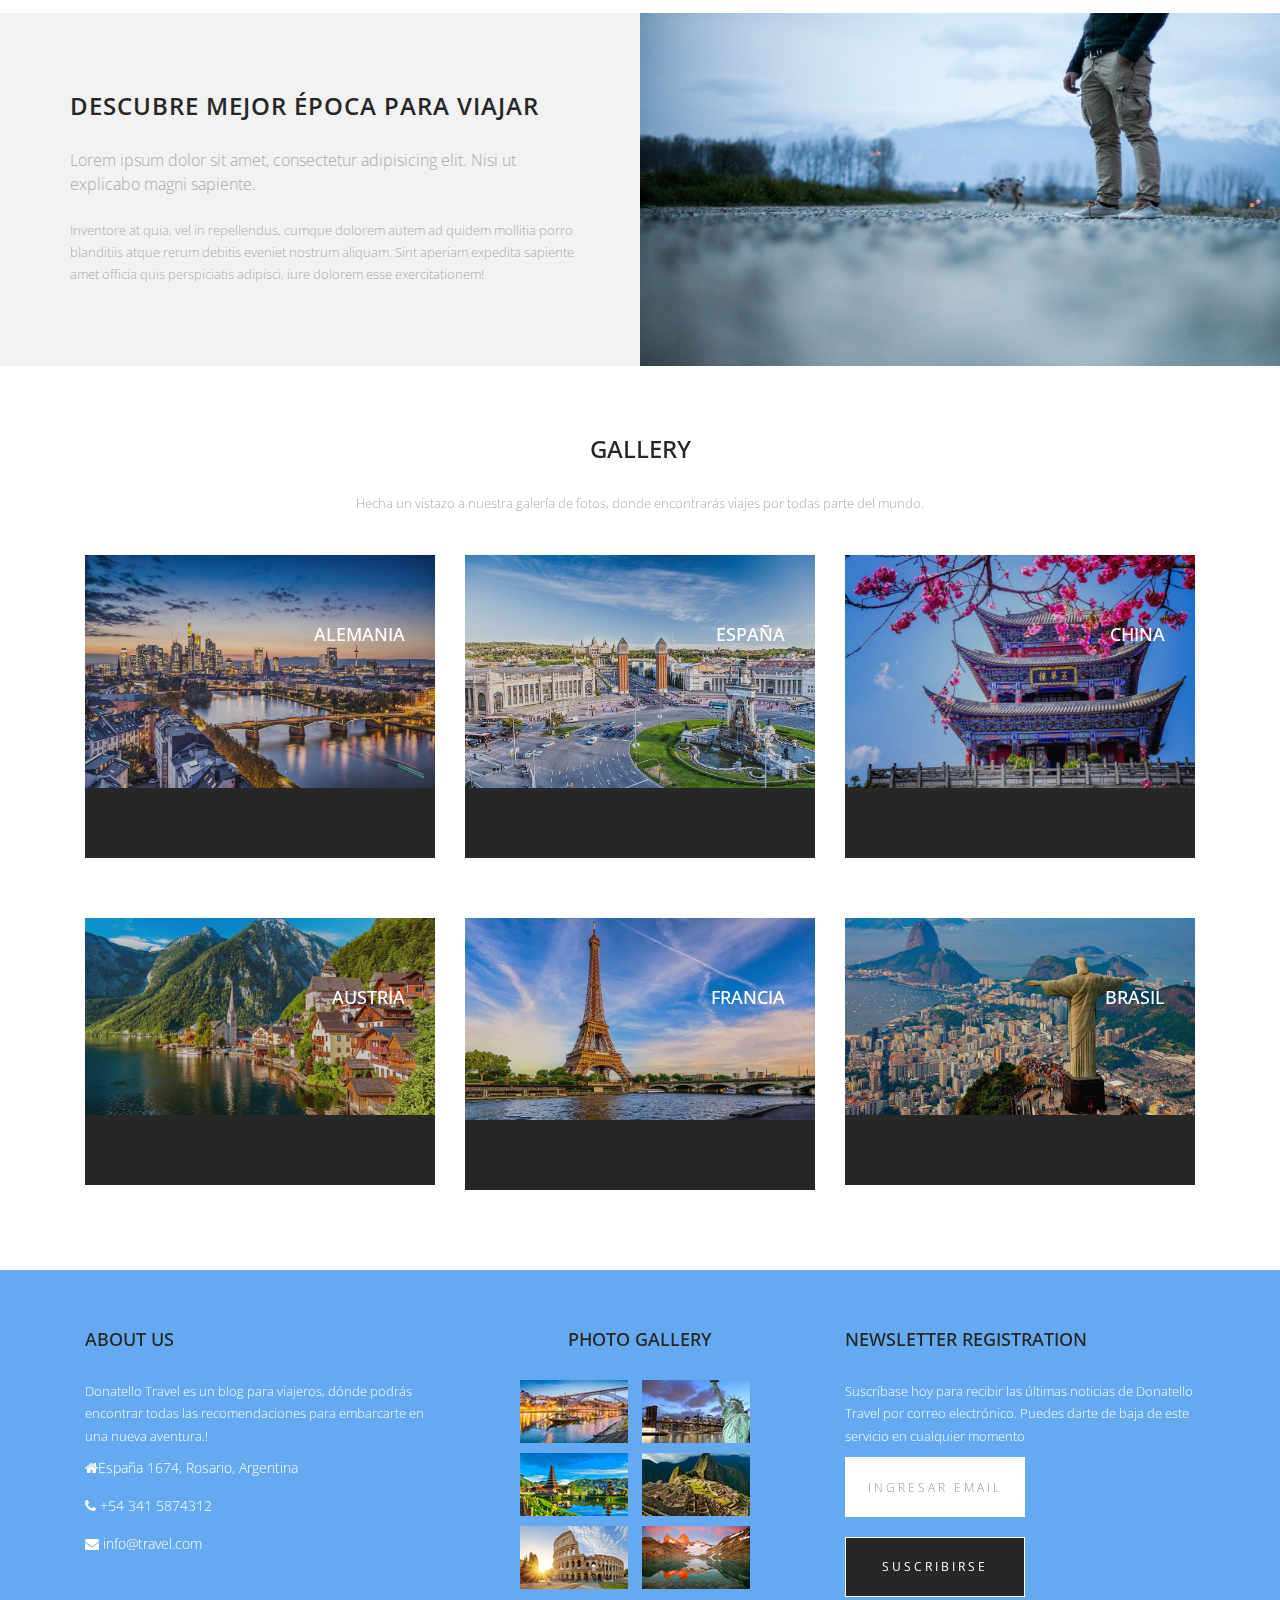
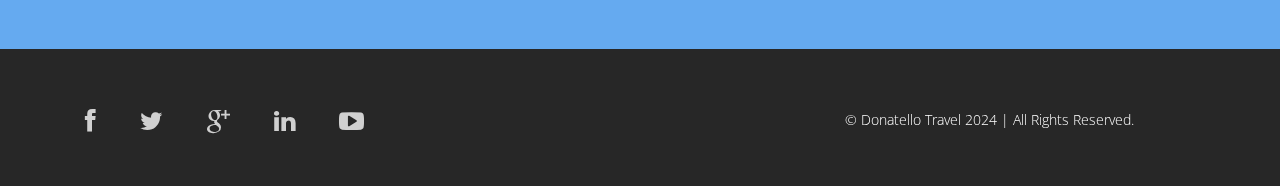
==== commit be07374d: "cambios en html e imágenes" ====
--- a/index.html
+++ b/index.html
@@ -207,7 +207,7 @@
 	<div class="gallery">
 		<div class="text-center">
 			<h2>Gallery</h2>
-			<p>Lorem ipsum dolor sit amet, consectetur adipisicing elit. Quaerat quod voluptate consequuntur ad quasi, dolores obcaecati ex aliquid, dolor provident </p>
+			<p>Hecha un vistazo a nuestra galería de fotos, donde encontrarás viajes por todas parte del mundo.</p>
 		</div>
 		<div class="container">		
 			<div class="col-md-4">
@@ -274,7 +274,7 @@
 		<div class="container">
 			<div class="col-md-4 wow fadeInDown" data-wow-duration="1000ms" data-wow-delay="300ms">
 				<h4>About Us</h4>
-				<p>Donatello Travel is tellus ac cursus commodo, mauesris condime ntum nibh, ut fermentum mas justo sitters.</p>						
+				<p>Donatello Travel es un blog para viajeros, dónde podrás encontrar todas las recomendaciones para embarcarte en una nueva aventura.!</p>						
 				<div class="contact-info">
 					<ul>
 						<li><i class="fa fa-home fa"></i>España 1674, Rosario, Argentina </li>
@@ -288,12 +288,12 @@
 				<div class="text-center">
 					<h4>Photo Gallery</h4>
 					<ul class="sidebar-gallery">
-						<li><a href="#"><img src="img/gallery1.png" alt="" /></a></li>
-						<li><a href="#"><img src="img/gallery2.png" alt="" /></a></li>
-						<li><a href="#"><img src="img/gallery3.png" alt="" /></a></li>
-						<li><a href="#"><img src="img/gallery4.png" alt="" /></a></li>
-						<li><a href="#"><img src="img/gallery5.png" alt="" /></a></li>
-						<li><a href="#"><img src="img/gallery6.png" alt="" /></a></li>					
+						<li><a href="#"><img src="img/gallery1.jpg" alt="" /></a></li>
+						<li><a href="#"><img src="img/gallery2.jpg" alt="" /></a></li>
+						<li><a href="#"><img src="img/gallery3.jpg" alt="" /></a></li>
+						<li><a href="#"><img src="img/gallery4.jpg" alt="" /></a></li>
+						<li><a href="#"><img src="img/gallery5.jpg" alt="" /></a></li>
+						<li><a href="#"><img src="img/gallery6.jpg" alt="" /></a></li>					
 					</ul>
 				</div>
 			</div>
@@ -301,12 +301,12 @@
 			<div class="col-md-4 wow fadeInDown" data-wow-duration="1000ms" data-wow-delay="900ms">				
 				<div class="">
 					<h4>Newsletter Registration</h4>
-					<p>Subscribe today to receive the latest Donatello Travel news via email. You may unsubscribe from this service at any time</p>
+					<p>Suscríbase hoy para recibir las últimas noticias de Donatello Travel por correo electrónico. Puedes darte de baja de este servicio en cualquier momento</p>
 					<div class="btn-gamp">		
-						<input type="email" class="form-control" id="exampleInputEmail3" placeholder="Enter Email">
+						<input type="email" class="form-control" id="exampleInputEmail3" placeholder="Ingresar Email">
 					</div>
 					<div class="btn-gamp">
-						<a type="submit" class="btn btn-default">Subscribe</a>
+						<a type="submit" class="btn btn-default">Suscribirse</a>
 					</div>
 				
 			</div>
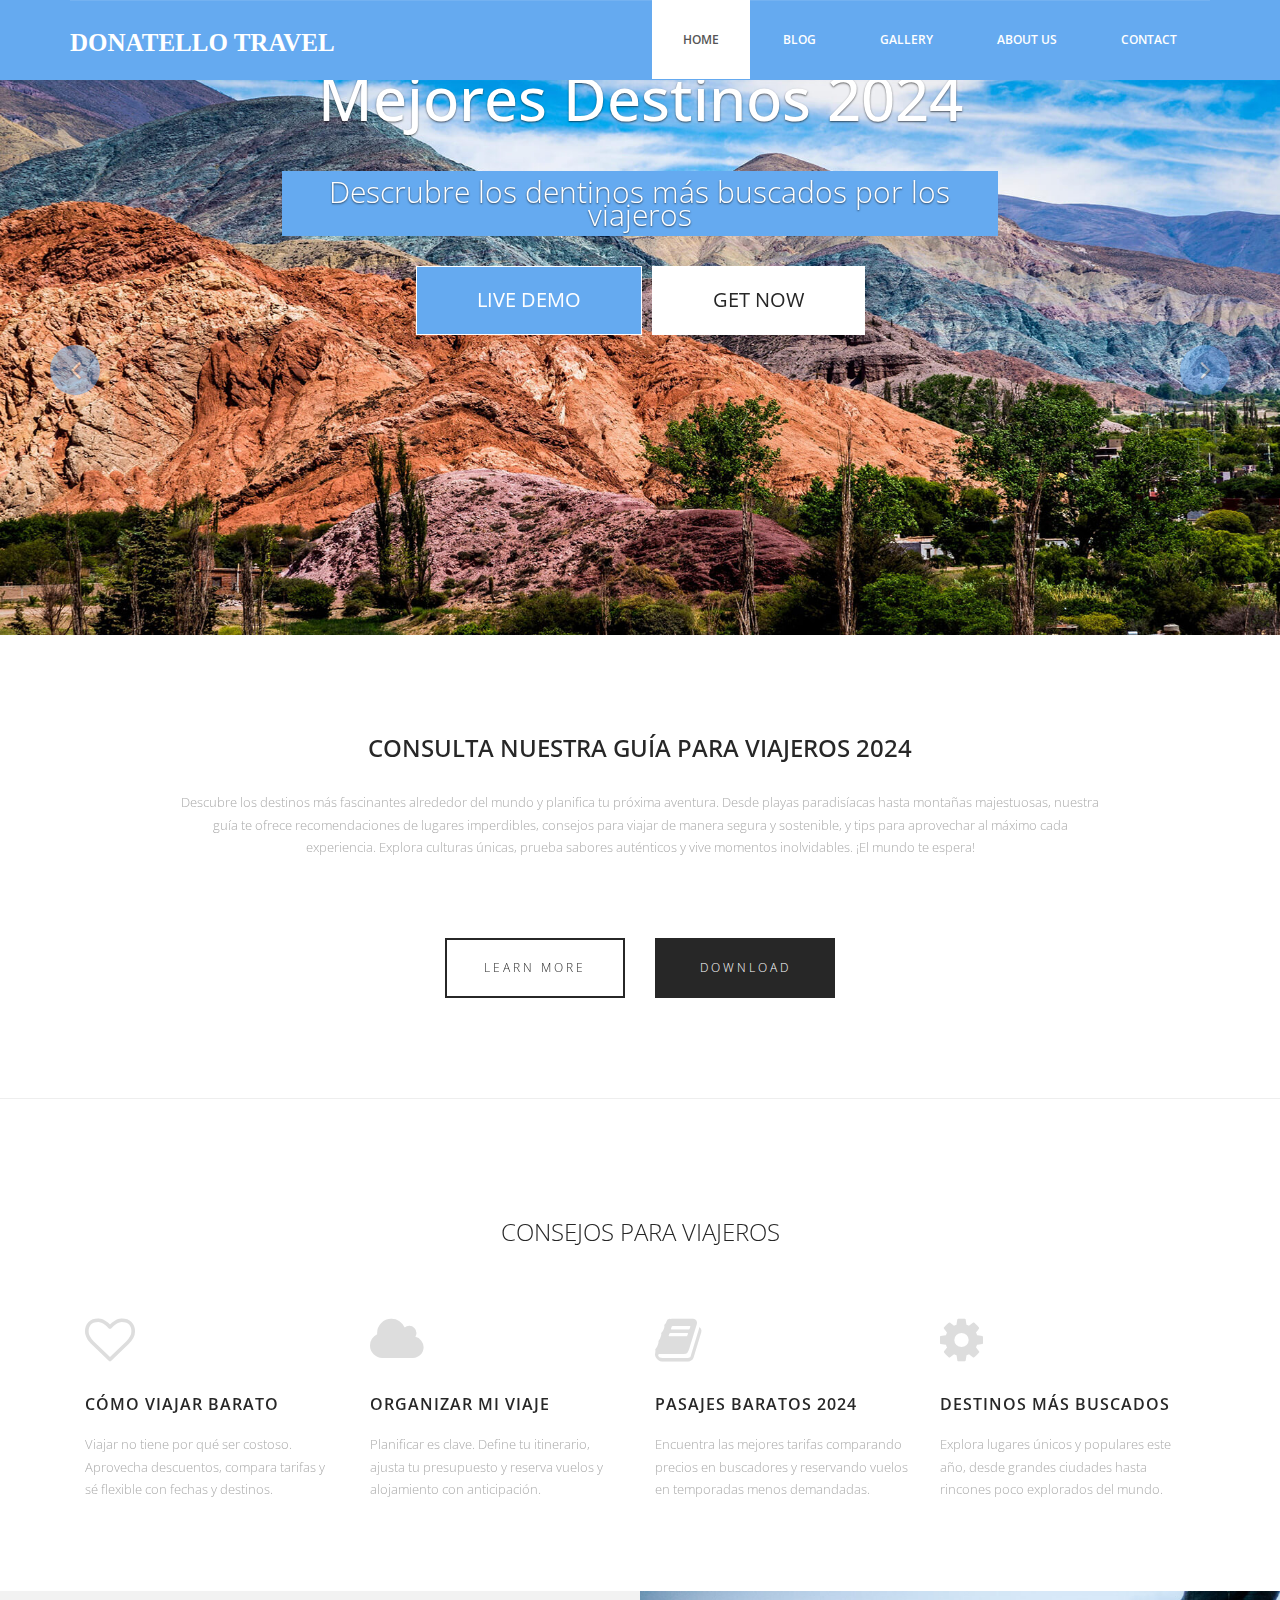
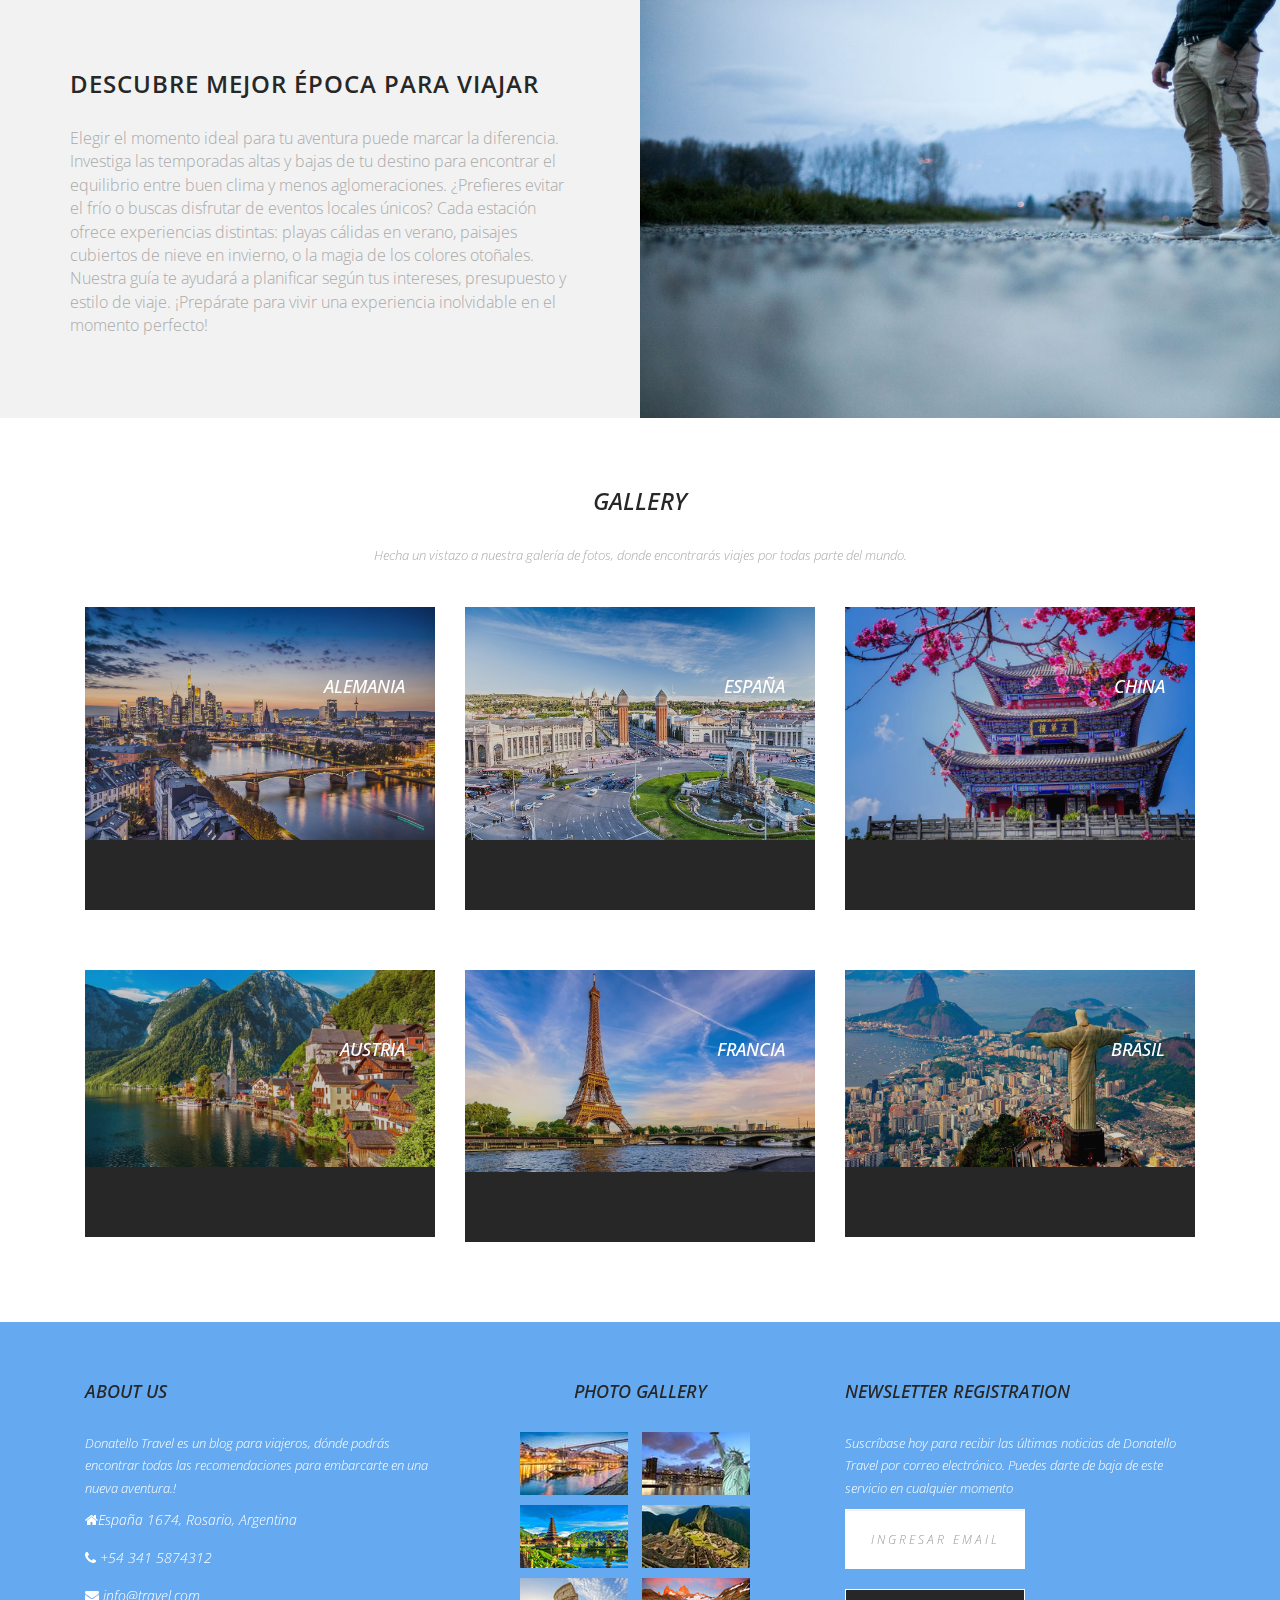
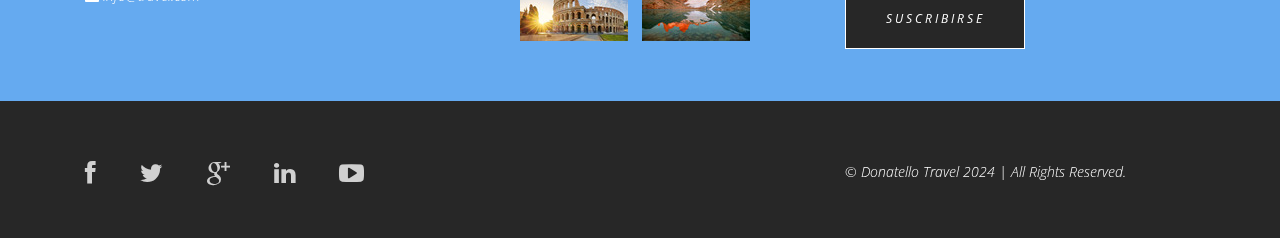
==== commit 16dcba53: "agrego cambios en html" ====
--- a/index.html
+++ b/index.html
@@ -149,9 +149,10 @@
 			<div class="text-center">
 				<h2>Consulta nuestra Guía para viajeros 2024</h2>
 				<div class="col-md-10 col-md-offset-1">
-					<p>Lorem ipsum dolor sit amet, consectetur adipisicing elit. Quaerat quod voluptate consequuntur ad quasi, 
-					dolores obcaecati ex aliquid, dolor provident accusamus omnis dolorum ipsam. Voluptatem ipsum expedita, corporis facilis laborum asperiores nostrum! 
-					Amet porro numquam ratione temporibus quia dolorem sint lorem voluptates quasi mollitia.</p>
+					<p>Descubre los destinos más fascinantes alrededor del mundo y planifica tu próxima aventura. 
+					Desde playas paradisíacas hasta montañas majestuosas, nuestra guía te ofrece recomendaciones de lugares imperdibles, 
+					consejos para viajar de manera segura y sostenible, y tips para aprovechar al máximo cada experiencia. Explora culturas únicas, 
+					prueba sabores auténticos y vive momentos inolvidables. ¡El mundo te espera!</p>
 				</div>
 		
 				<div class="col-md-6 col-sm-6 col-xs-6">
@@ -174,22 +175,22 @@
 			<div class="col-md-3 wow fadeInDown" data-wow-duration="1000ms" data-wow-delay="300ms">
 				<i class="fa fa-heart-o"></i>
 				<h3>Cómo Viajar Barato</h3>
-				<p>Lorem ipsum dolor sit amet, consectetur adipisicing elit. Nostrum nam numquam voluptates cumque inventore, quibusdam corporis consequatur amet.</p>
+				<p>Viajar no tiene por qué ser costoso. Aprovecha descuentos, compara tarifas y sé flexible con fechas y destinos.</p>
 			</div>
 			<div class="col-md-3 wow fadeInDown" data-wow-duration="1000ms" data-wow-delay="600ms">
 				<i class="fa fa-cloud"></i>
 				<h3>Organizar Mi Viaje</h3>
-				<p>Lorem ipsum dolor sit amet, consectetur adipisicing elit. Nostrum nam numquam voluptates cumque inventore, quibusdam corporis consequatur amet.</p>
+				<p>Planificar es clave. Define tu itinerario, ajusta tu presupuesto y reserva vuelos y alojamiento con anticipación.</p>
 			</div>
 			<div class="col-md-3 wow fadeInDown" data-wow-duration="1000ms" data-wow-delay="900ms">
 				<i class="fa fa-book"></i>	
 				<h3>Pasajes Baratos 2024</h3>
-				<p>Lorem ipsum dolor sit amet, consectetur adipisicing elit. Nostrum nam numquam voluptates cumque inventore, quibusdam corporis consequatur amet.</p>
+				<p>Encuentra las mejores tarifas comparando precios en buscadores y reservando vuelos en temporadas menos demandadas.</p>
 			</div>
 			<div class="col-md-3 wow fadeInDown" data-wow-duration="1000ms" data-wow-delay="1200ms">
 				<i class="fa fa-gear"></i>	
 				<h3>Destinos Más Buscados</h3>
-				<p>Lorem ipsum dolor sit amet, consectetur adipisicing elit. Nostrum nam numquam voluptates cumque inventore, quibusdam corporis consequatur amet.</p>
+				<p>Explora lugares únicos y populares este año, desde grandes ciudades hasta rincones poco explorados del mundo.</p>
 			</div>
 		</div>			
 	</div>
@@ -198,7 +199,12 @@
 		<div class="container">
 			<div class="left-text hidden-xs">
 				<h4>Descubre mejor época para viajar</h4>
-				<p><em>Lorem ipsum dolor sit amet, consectetur adipisicing elit. Nisi ut explicabo magni sapiente.</em><br><br>Inventore at quia, vel in repellendus, cumque dolorem autem ad quidem mollitia porro blanditiis atque rerum debitis eveniet nostrum aliquam. Sint aperiam expedita sapiente amet officia quis perspiciatis adipisci, iure dolorem esse exercitationem!</p>
+				<p><em>Elegir el momento ideal para tu aventura puede marcar la diferencia. 
+					Investiga las temporadas altas y bajas de tu destino para encontrar el equilibrio entre buen clima y 
+					menos aglomeraciones. ¿Prefieres evitar el frío o buscas disfrutar de eventos locales únicos? 
+					Cada estación ofrece experiencias distintas: playas cálidas en verano, paisajes cubiertos de nieve en invierno, o la magia de los colores otoñales. 
+					Nuestra guía te ayudará a planificar según tus intereses, presupuesto y estilo de viaje. 
+					¡Prepárate para vivir una experiencia inolvidable en el momento perfecto!</p>
 			</div>
 			<div class="right-image hidden-xs"></div>
 		</div>
@@ -215,7 +221,7 @@
 					<img src="img/alemania.jpg" alt="" class="img-responsive"/>
 					<figcaption>
 						<h4>Alemania</h4>
-						<p>Lorem ipsum dolor sit amet, consectetur adipisicing elit.</p>				
+						<p>Un país con historia, cultura y tradición. Famoso por su arquitectura, paisajes y festivales únicos.</p>				
 					</figcaption>			
 				</figure>
 			</div>
@@ -224,7 +230,7 @@
 					<img src="img/españa.jpeg" alt="" class="img-responsive"/>
 					<figcaption>
 						<h4>España</h4>
-						<p>Lorem ipsum dolor sit amet, consectetur adipisicing elit.</p>				
+						<p>Historia, tradiciones vibrantes, cocina deliciosa y paisajes que combinan playas y montañas.</p>				
 					</figcaption>			
 				</figure>
 			</div>
@@ -233,7 +239,7 @@
 					<img src="img/china.jpg" alt="" class="img-responsive"/>
 					<figcaption>
 						<h4>China</h4>
-						<p>Lorem ipsum dolor sit amet, consectetur adipisicing elit.</p>				
+						<p>Con su antigua civilización, destaca por su cultura, tecnología, arquitectura y paisajes naturales únicos.</p>				
 					</figcaption>			
 				</figure>
 			</div>
@@ -245,7 +251,7 @@
 					<img src="img/austria.jpg" alt="" class="img-responsive"/>
 					<figcaption>
 						<h4>Austria</h4>
-						<p>Lorem ipsum dolor sit amet, consectetur adipisicing elit.</p>				
+						<p>Famosa por su legado musical, arquitectura histórica y hermosos paisajes alpinos ideales para explorar.</p>				
 					</figcaption>			
 				</figure>
 			</div>
@@ -254,7 +260,7 @@
 					<img src="img/francia.jpg" alt="" class="img-responsive"/>
 					<figcaption>
 						<h4>Francia</h4>
-						<p>Lorem ipsum dolor sit amet, consectetur adipisicing elit.</p>				
+						<p>Reconocida mundialmente por su cultura, arte, moda, gastronomía y románticos paisajes variados.</p>				
 					</figcaption>			
 				</figure>
 			</div>
@@ -263,7 +269,7 @@
 					<img src="img/brasil.jpg" alt="" class="img-responsive"/>
 					<figcaption>
 						<h4>Brasil</h4>
-						<p>Lorem ipsum dolor sit amet, consectetur adipisicing elit.</p>				
+						<p>Energía vibrante, paisajes tropicales, diversidad cultural y celebraciones únicas como el Carnaval.</p>				
 					</figcaption>			
 				</figure>
 			</div>
@@ -323,7 +329,7 @@
 						<li><a href="https://twitter.com/augustodizanzo" class="twitter tool-tip" title="Twitter"><i class="fa fa-twitter"></i></a></li>
 						<li><a href="https://www.google.com/" class="gplus tool-tip" title="Google Plus"><i class="fa fa-google-plus"></i></a></li>
 						<li><a href="https://www.linkedin.com/in/augusto-dizanzo-918482210/" class="linkedin tool-tip" title="Linkedin"><i class="fa fa-linkedin"></i></a></li>
-						<li><a href="https://www.youtube.com/" class="ytube tool-tip" title="You Tube"><i class="fa fa-youtube-play"></i></a></li>
+						<li><a href="https://www.youtube.com/@donatellotravel" class="ytube tool-tip" title="You Tube"><i class="fa fa-youtube-play"></i></a></li>
 					</ul>	
 				</div>
 			</div>
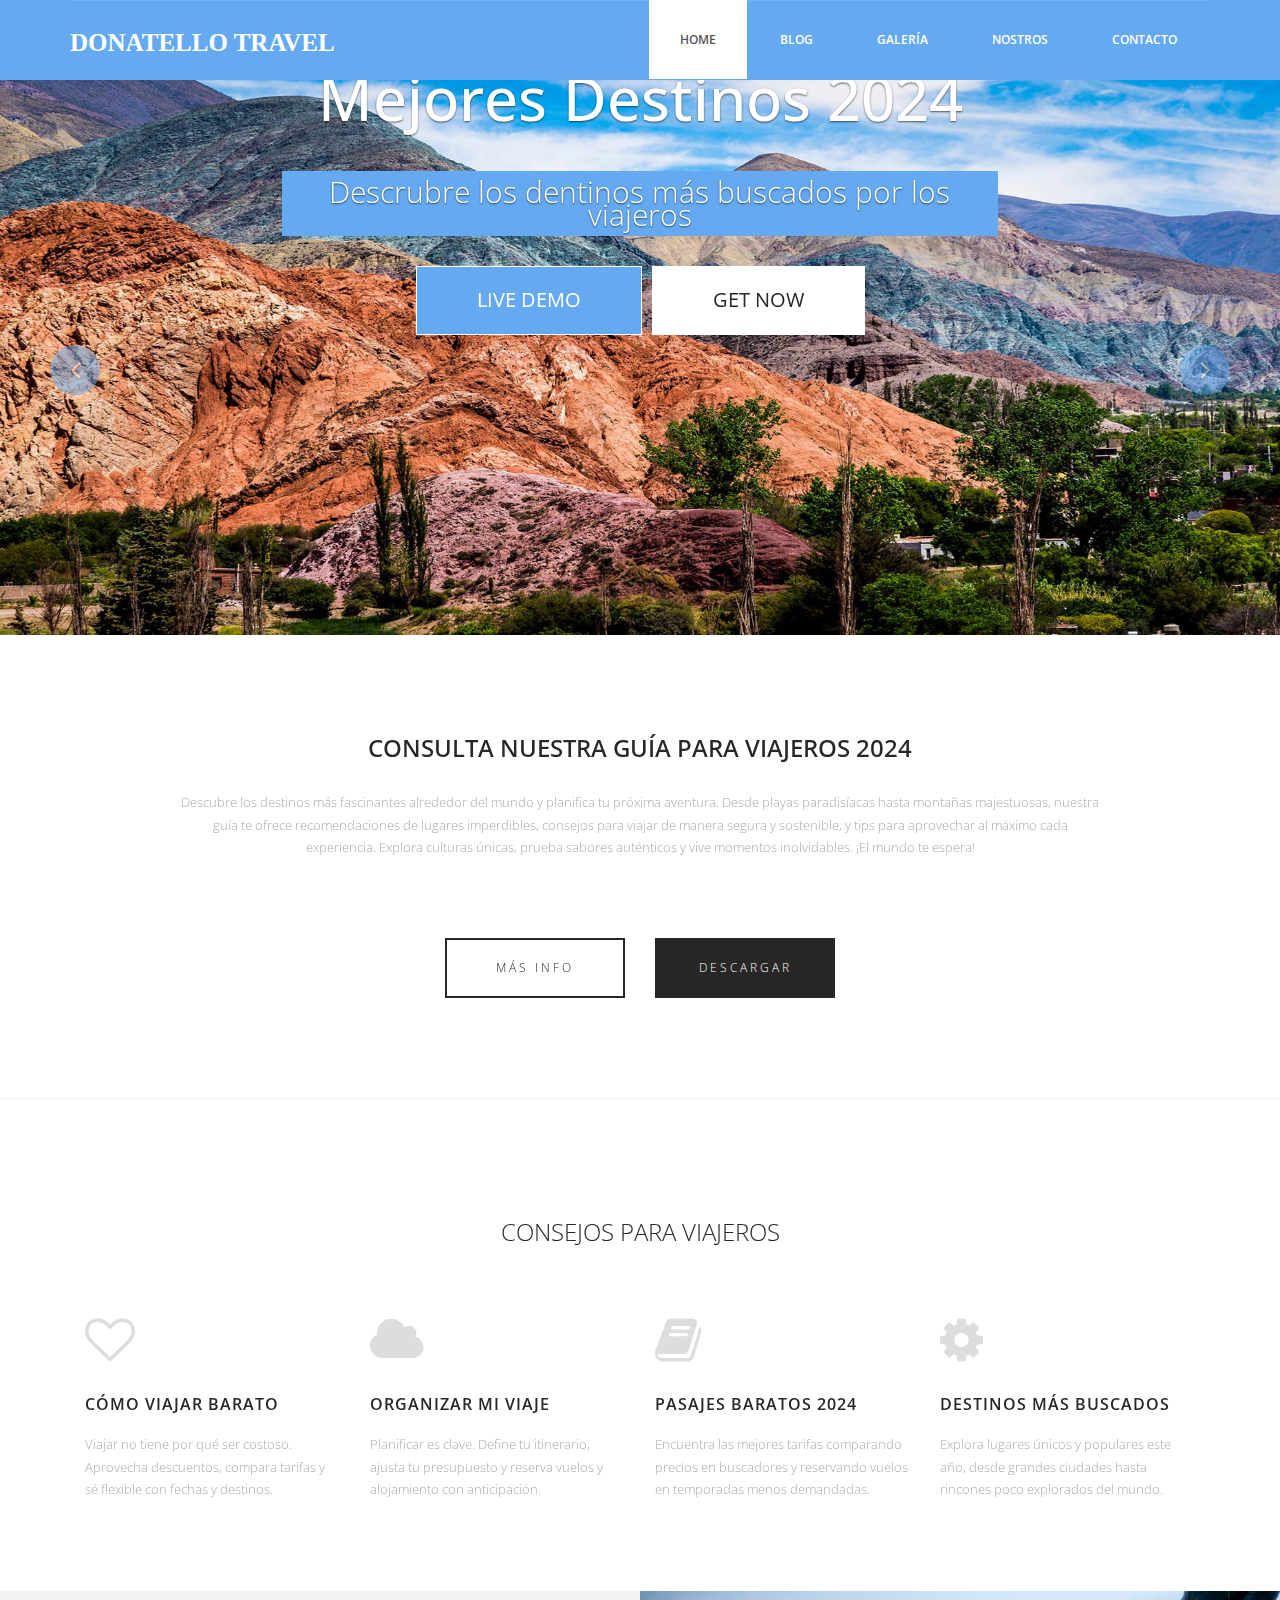
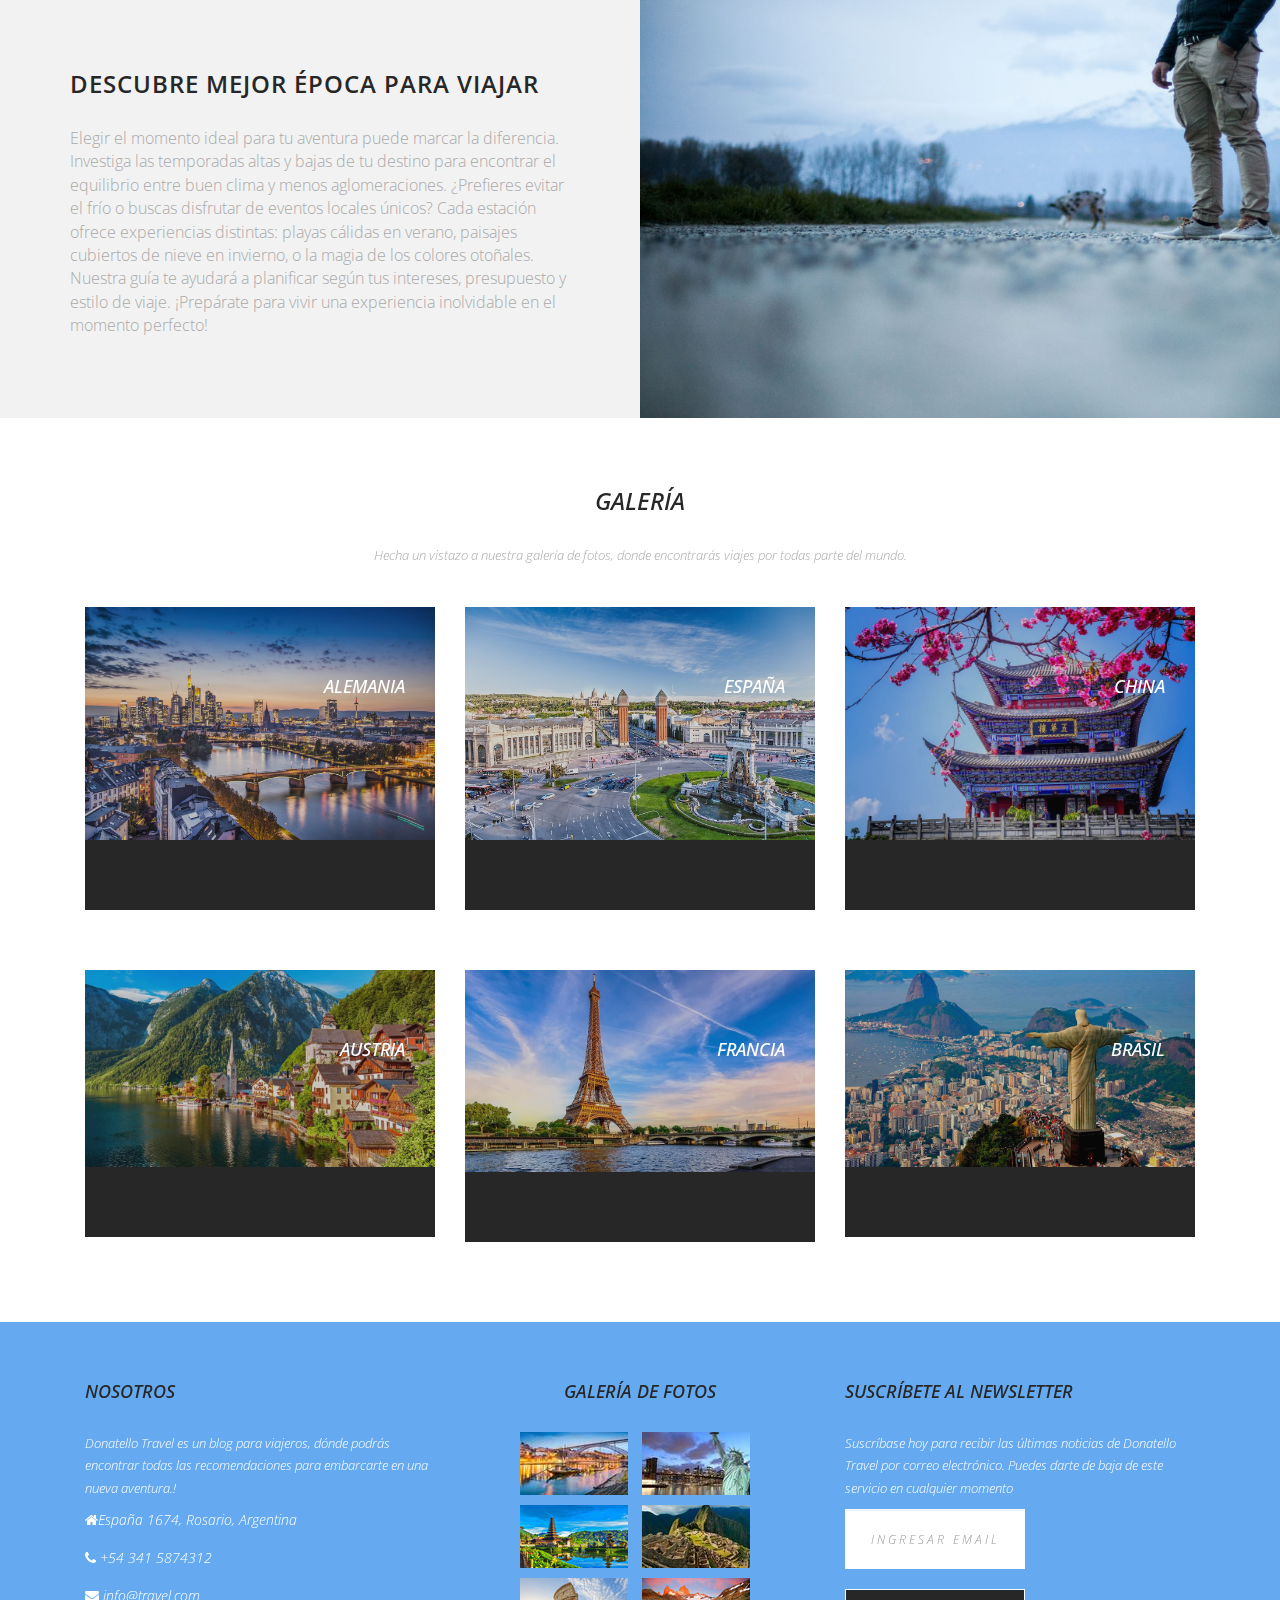
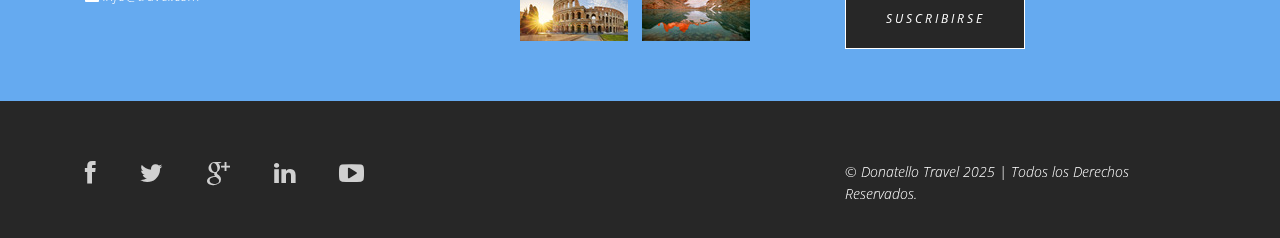
==== commit 4d8081f5: "actualizo info" ====
--- a/index.html
+++ b/index.html
@@ -40,9 +40,9 @@
 						<ul class="nav nav-tabs" role="tablist">
 							<li role="presentation"><a href="index.html" class="active">Home</a></li>
 							<li role="presentation"><a href="services.html">Blog</a></li>
-							<li role="presentation"><a href="gallery.html">Gallery</a></li>
-							<li role="presentation"><a href="about.html">About Us</a></li>
-							<li role="presentation"><a href="contact.html">Contact</a></li>						
+							<li role="presentation"><a href="gallery.html">Galería</a></li>
+							<li role="presentation"><a href="about.html">Nostros</a></li>
+							<li role="presentation"><a href="contact.html">Contacto</a></li>						
 						</ul>
 					</div>
 				</div>		
@@ -156,10 +156,10 @@
 				</div>
 		
 				<div class="col-md-6 col-sm-6 col-xs-6">
-					<div class="btn-gamp"><a href="#">Learn More</a></div>
+					<div class="btn-gamp"><a href="#">Más Info</a></div>
 				</div>
 				<div class="col-md-6 col-sm-6 col-xs-6">
-					<div class="gamp-btn"><a href="#">download</a></div>
+					<div class="gamp-btn"><a href="#">Descargar</a></div>
 				</div>
 				
 			</div>	
@@ -212,7 +212,7 @@
 	
 	<div class="gallery">
 		<div class="text-center">
-			<h2>Gallery</h2>
+			<h2>Galería</h2>
 			<p>Hecha un vistazo a nuestra galería de fotos, donde encontrarás viajes por todas parte del mundo.</p>
 		</div>
 		<div class="container">		
@@ -279,7 +279,7 @@
 	<footer>
 		<div class="container">
 			<div class="col-md-4 wow fadeInDown" data-wow-duration="1000ms" data-wow-delay="300ms">
-				<h4>About Us</h4>
+				<h4>Nosotros</h4>
 				<p>Donatello Travel es un blog para viajeros, dónde podrás encontrar todas las recomendaciones para embarcarte en una nueva aventura.!</p>						
 				<div class="contact-info">
 					<ul>
@@ -292,7 +292,7 @@
 			
 			<div class="col-md-4 wow fadeInDown" data-wow-duration="1000ms" data-wow-delay="600ms">				
 				<div class="text-center">
-					<h4>Photo Gallery</h4>
+					<h4>Galería de Fotos</h4>
 					<ul class="sidebar-gallery">
 						<li><a href="#"><img src="img/gallery1.jpg" alt="" /></a></li>
 						<li><a href="#"><img src="img/gallery2.jpg" alt="" /></a></li>
@@ -306,7 +306,7 @@
 			
 			<div class="col-md-4 wow fadeInDown" data-wow-duration="1000ms" data-wow-delay="900ms">				
 				<div class="">
-					<h4>Newsletter Registration</h4>
+					<h4>Suscríbete al Newsletter</h4>
 					<p>Suscríbase hoy para recibir las últimas noticias de Donatello Travel por correo electrónico. Puedes darte de baja de este servicio en cualquier momento</p>
 					<div class="btn-gamp">		
 						<input type="email" class="form-control" id="exampleInputEmail3" placeholder="Ingresar Email">
@@ -326,7 +326,7 @@
 				<div class="col-md-4">
 					<ul class="social-network">
 						<li><a href="https://www.facebook.com/augusto.dizanzo/" class="fb tool-tip" title="Facebook"><i class="fa fa-facebook"></i></a></li>
-						<li><a href="https://twitter.com/augustodizanzo" class="twitter tool-tip" title="Twitter"><i class="fa fa-twitter"></i></a></li>
+						<li><a href="https://x.com/augustodizanzo" class="twitter tool-tip" title="X"><i class="fa fa-twitter"></i></a></li>
 						<li><a href="https://www.google.com/" class="gplus tool-tip" title="Google Plus"><i class="fa fa-google-plus"></i></a></li>
 						<li><a href="https://www.linkedin.com/in/augusto-dizanzo-918482210/" class="linkedin tool-tip" title="Linkedin"><i class="fa fa-linkedin"></i></a></li>
 						<li><a href="https://www.youtube.com/@donatellotravel" class="ytube tool-tip" title="You Tube"><i class="fa fa-youtube-play"></i></a></li>
@@ -336,7 +336,7 @@
 			
 			<div class="col-md-4 col-md-offset-4">
 				<div class="copyright">
-					&copy; Donatello Travel 2024 | All Rights Reserved.
+					&copy; Donatello Travel 2025 | Todos los Derechos Reservados.
 				</div>
 			</div>						
 		</div>				
